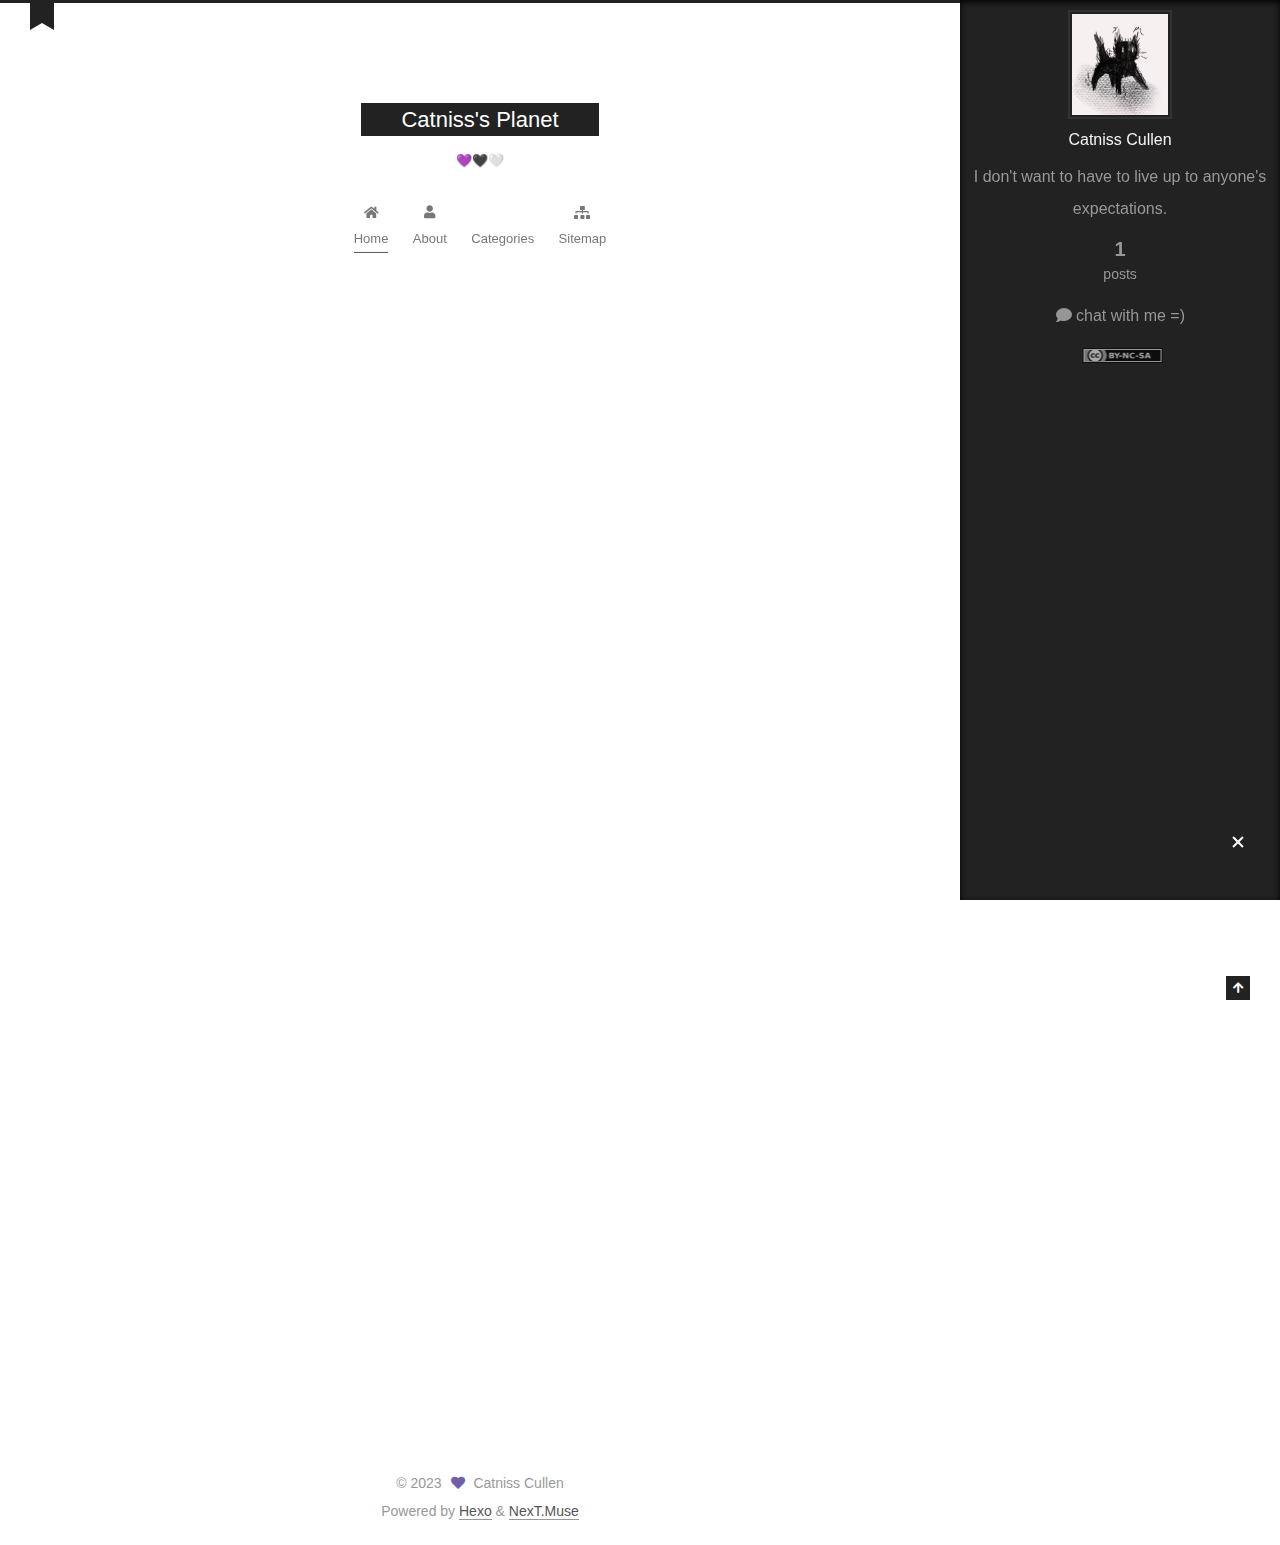
==== index.html @ df1490cc "Site updated: 2023-07-22 16:14:50" ====
<!DOCTYPE html>
<html lang="en">
<head>
  <meta charset="UTF-8">
<meta name="viewport" content="width=device-width, initial-scale=1, maximum-scale=2">
<meta name="theme-color" content="#222">
<meta name="generator" content="Hexo 6.3.0">
  <link rel="apple-touch-icon" sizes="180x180" href="/images/apple-touch-icon-next.png">
  <link rel="icon" type="image/png" sizes="32x32" href="/images/favicon-32x32-next.png">
  <link rel="icon" type="image/png" sizes="16x16" href="/images/favicon-16x16-next.png">
  <link rel="mask-icon" href="/images/logo.svg" color="#222">
  <link rel="manifest" href="/images/manifest.json">
  <meta name="msapplication-config" content="/images/browserconfig.xml">

<link rel="stylesheet" href="/css/main.css">


<link rel="stylesheet" href="/lib/font-awesome/css/all.min.css">

<script id="hexo-configurations">
    var NexT = window.NexT || {};
    var CONFIG = {"hostname":"catnisscoollen.top","root":"/","scheme":"Muse","version":"7.8.0","exturl":false,"sidebar":{"position":"right","display":"always","padding":10,"offset":9,"onmobile":"falses"},"copycode":{"enable":false,"show_result":false,"style":null},"back2top":{"enable":true,"sidebar":false,"scrollpercent":false},"bookmark":{"enable":true,"color":"#222","save":"auto"},"fancybox":false,"mediumzoom":false,"lazyload":false,"pangu":false,"comments":{"style":"tabs","active":null,"storage":true,"lazyload":false,"nav":null},"algolia":{"hits":{"per_page":10},"labels":{"input_placeholder":"Search for Posts","hits_empty":"We didn't find any results for the search: ${query}","hits_stats":"${hits} results found in ${time} ms"}},"localsearch":{"enable":false,"trigger":"auto","top_n_per_article":1,"unescape":false,"preload":false},"motion":{"enable":true,"async":false,"transition":{"post_block":"fadeIn","post_header":"slideDownIn","post_body":"slideDownIn","coll_header":"slideLeftIn","sidebar":"slideUpIn"}}};
  </script>

  <meta name="description" content="I don&#39;t want to have to live up to anyone&#39;s expectations.">
<meta property="og:type" content="website">
<meta property="og:title" content="Catniss&#39;s Planet">
<meta property="og:url" content="http://catnisscoollen.top/index.html">
<meta property="og:site_name" content="Catniss&#39;s Planet">
<meta property="og:description" content="I don&#39;t want to have to live up to anyone&#39;s expectations.">
<meta property="og:locale" content="en_US">
<meta property="article:author" content="Catniss Cullen">
<meta name="twitter:card" content="summary">

<link rel="canonical" href="http://catnisscoollen.top/">


<script id="page-configurations">
  // https://hexo.io/docs/variables.html
  CONFIG.page = {
    sidebar: "",
    isHome : true,
    isPost : false,
    lang   : 'en'
  };
</script>

  <title>Catniss's Planet</title>
  






  <noscript>
  <style>
  .use-motion .brand,
  .use-motion .menu-item,
  .sidebar-inner,
  .use-motion .post-block,
  .use-motion .pagination,
  .use-motion .comments,
  .use-motion .post-header,
  .use-motion .post-body,
  .use-motion .collection-header { opacity: initial; }

  .use-motion .site-title,
  .use-motion .site-subtitle {
    opacity: initial;
    top: initial;
  }

  .use-motion .logo-line-before i { left: initial; }
  .use-motion .logo-line-after i { right: initial; }
  </style>
</noscript>

</head>

<body itemscope itemtype="http://schema.org/WebPage">
  <div class="container use-motion">
    <div class="headband"></div>

    <header class="header" itemscope itemtype="http://schema.org/WPHeader">
      <div class="header-inner"><div class="site-brand-container">
  <div class="site-nav-toggle">
    <div class="toggle" aria-label="Toggle navigation bar">
      <span class="toggle-line toggle-line-first"></span>
      <span class="toggle-line toggle-line-middle"></span>
      <span class="toggle-line toggle-line-last"></span>
    </div>
  </div>

  <div class="site-meta">

    <a href="/" class="brand" rel="start">
      <span class="logo-line-before"><i></i></span>
      <h1 class="site-title">Catniss's Planet</h1>
      <span class="logo-line-after"><i></i></span>
    </a>
      <p class="site-subtitle" itemprop="description">💜🖤🤍</p>
  </div>

  <div class="site-nav-right">
    <div class="toggle popup-trigger">
    </div>
  </div>
</div>




<nav class="site-nav">
  <ul id="menu" class="main-menu menu">
        <li class="menu-item menu-item-home">

    <a href="/" rel="section"><i class="fa fa-home fa-fw"></i>Home</a>

  </li>
        <li class="menu-item menu-item-about">

    <a href="/about/" rel="section"><i class="fa fa-user fa-fw"></i>About</a>

  </li>
        <li class="menu-item menu-item-categories">

    <a href="/categories/" rel="section"><i class="layer-group fa-fw"></i>Categories</a>

  </li>
        <li class="menu-item menu-item-sitemap">

    <a href="/sitemap.xml" rel="section"><i class="fa fa-sitemap fa-fw"></i>Sitemap</a>

  </li>
  </ul>
</nav>




</div>
    </header>

    
  <div class="back-to-top">
    <i class="fa fa-arrow-up"></i>
    <span>0%</span>
  </div>
  <div class="reading-progress-bar"></div>
  <a role="button" class="book-mark-link book-mark-link-fixed"></a>


    <main class="main">
      <div class="main-inner">
        <div class="content-wrap">
          

          <div class="content index posts-expand">
            
      
  
  
  <article itemscope itemtype="http://schema.org/Article" class="post-block" lang="en">
    <link itemprop="mainEntityOfPage" href="http://catnisscoollen.top/2023/07/06/hello-world/">

    <span hidden itemprop="author" itemscope itemtype="http://schema.org/Person">
      <meta itemprop="image" content="/images/avatar.png">
      <meta itemprop="name" content="Catniss Cullen">
      <meta itemprop="description" content="I don't want to have to live up to anyone's expectations.">
    </span>

    <span hidden itemprop="publisher" itemscope itemtype="http://schema.org/Organization">
      <meta itemprop="name" content="Catniss's Planet">
    </span>
      <header class="post-header">
        <h2 class="post-title" itemprop="name headline">
          
            <a href="/2023/07/06/hello-world/" class="post-title-link" itemprop="url">Hello World</a>
        </h2>

        <div class="post-meta">
            <span class="post-meta-item">
              <span class="post-meta-item-icon">
                <i class="far fa-calendar"></i>
              </span>
              <span class="post-meta-item-text">Posted on</span>

              <time title="Created: 07-06-2023 16:57:01" itemprop="dateCreated datePublished" datetime="2023-07-06T16:57:01+08:00">07-06-2023</time>
            </span>

          

        </div>
      </header>

    
    
    
    <div class="post-body" itemprop="articleBody">

      
          <p>Welcome to <a target="_blank" rel="noopener" href="https://hexo.io/">Hexo</a>! This is your very first post. Check <a target="_blank" rel="noopener" href="https://hexo.io/docs/">documentation</a> for more info. If you get any problems when using Hexo, you can find the answer in <a target="_blank" rel="noopener" href="https://hexo.io/docs/troubleshooting.html">troubleshooting</a> or you can ask me on <a target="_blank" rel="noopener" href="https://github.com/hexojs/hexo/issues">GitHub</a>.</p>
<h2 id="Quick-Start"><a href="#Quick-Start" class="headerlink" title="Quick Start"></a>Quick Start</h2><h3 id="Create-a-new-post"><a href="#Create-a-new-post" class="headerlink" title="Create a new post"></a>Create a new post</h3><figure class="highlight bash"><table><tr><td class="gutter"><pre><span class="line">1</span><br></pre></td><td class="code"><pre><span class="line">$ hexo new <span class="string">&quot;My New Post&quot;</span></span><br></pre></td></tr></table></figure>

<p>More info: <a target="_blank" rel="noopener" href="https://hexo.io/docs/writing.html">Writing</a></p>
<h3 id="Run-server"><a href="#Run-server" class="headerlink" title="Run server"></a>Run server</h3><figure class="highlight bash"><table><tr><td class="gutter"><pre><span class="line">1</span><br></pre></td><td class="code"><pre><span class="line">$ hexo server</span><br></pre></td></tr></table></figure>

<p>More info: <a target="_blank" rel="noopener" href="https://hexo.io/docs/server.html">Server</a></p>
<h3 id="Generate-static-files"><a href="#Generate-static-files" class="headerlink" title="Generate static files"></a>Generate static files</h3><figure class="highlight bash"><table><tr><td class="gutter"><pre><span class="line">1</span><br></pre></td><td class="code"><pre><span class="line">$ hexo generate</span><br></pre></td></tr></table></figure>

<p>More info: <a target="_blank" rel="noopener" href="https://hexo.io/docs/generating.html">Generating</a></p>
<h3 id="Deploy-to-remote-sites"><a href="#Deploy-to-remote-sites" class="headerlink" title="Deploy to remote sites"></a>Deploy to remote sites</h3><figure class="highlight bash"><table><tr><td class="gutter"><pre><span class="line">1</span><br></pre></td><td class="code"><pre><span class="line">$ hexo deploy</span><br></pre></td></tr></table></figure>

<p>More info: <a target="_blank" rel="noopener" href="https://hexo.io/docs/one-command-deployment.html">Deployment</a></p>

      
    </div>

    
    
    
      <footer class="post-footer">
        <div class="post-eof"></div>
      </footer>
  </article>
  
  
  


  



          </div>
          

<script>
  window.addEventListener('tabs:register', () => {
    let { activeClass } = CONFIG.comments;
    if (CONFIG.comments.storage) {
      activeClass = localStorage.getItem('comments_active') || activeClass;
    }
    if (activeClass) {
      let activeTab = document.querySelector(`a[href="#comment-${activeClass}"]`);
      if (activeTab) {
        activeTab.click();
      }
    }
  });
  if (CONFIG.comments.storage) {
    window.addEventListener('tabs:click', event => {
      if (!event.target.matches('.tabs-comment .tab-content .tab-pane')) return;
      let commentClass = event.target.classList[1];
      localStorage.setItem('comments_active', commentClass);
    });
  }
</script>

        </div>
          
  
  <div class="toggle sidebar-toggle">
    <span class="toggle-line toggle-line-first"></span>
    <span class="toggle-line toggle-line-middle"></span>
    <span class="toggle-line toggle-line-last"></span>
  </div>

  <aside class="sidebar">
    <div class="sidebar-inner">

      <ul class="sidebar-nav motion-element">
        <li class="sidebar-nav-toc">
          Table of Contents
        </li>
        <li class="sidebar-nav-overview">
          Overview
        </li>
      </ul>

      <!--noindex-->
      <div class="post-toc-wrap sidebar-panel">
      </div>
      <!--/noindex-->

      <div class="site-overview-wrap sidebar-panel">
        <div class="site-author motion-element" itemprop="author" itemscope itemtype="http://schema.org/Person">
    <img class="site-author-image" itemprop="image" alt="Catniss Cullen"
      src="/images/avatar.png">
  <p class="site-author-name" itemprop="name">Catniss Cullen</p>
  <div class="site-description" itemprop="description">I don't want to have to live up to anyone's expectations.</div>
</div>
<div class="site-state-wrap motion-element">
  <nav class="site-state">
      <div class="site-state-item site-state-posts">
          <a href="/archives">
          <span class="site-state-item-count">1</span>
          <span class="site-state-item-name">posts</span>
        </a>
      </div>
  </nav>
</div>
  <div class="sidebar-button motion-element"><i class="fa fa-comment"></i>
    chat with me =)
  </a>
  </div>
  <div class="cc-license motion-element" itemprop="license">
    <a href="https://creativecommons.org/licenses/by-nc-sa/4.0/" class="cc-opacity" rel="noopener" target="_blank"><img src="/images/cc-by-nc-sa.svg" alt="Creative Commons"></a>
  </div>



      </div>

    </div>
  </aside>
  <div id="sidebar-dimmer"></div>


      </div>
    </main>

    <footer class="footer">
      <div class="footer-inner">
        

        

<div class="copyright">
  
  &copy; 
  <span itemprop="copyrightYear">2023</span>
  <span class="with-love">
    <i class="fa fa-heart"></i>
  </span>
  <span class="author" itemprop="copyrightHolder">Catniss Cullen</span>
</div>
  <div class="powered-by">Powered by <a href="https://hexo.io/" class="theme-link" rel="noopener" target="_blank">Hexo</a> & <a href="https://muse.theme-next.org/" class="theme-link" rel="noopener" target="_blank">NexT.Muse</a>
  </div>

        








      </div>
    </footer>
  </div>

  
  <script src="/lib/anime.min.js"></script>
  <script src="/lib/velocity/velocity.min.js"></script>
  <script src="/lib/velocity/velocity.ui.min.js"></script>

<script src="/js/utils.js"></script>

<script src="/js/motion.js"></script>


<script src="/js/schemes/muse.js"></script>


<script src="/js/next-boot.js"></script>

<script src="/js/bookmark.js"></script>




  















  

  

</body>
</html>
---- css/main.css ----
:root {
  --body-bg-color: #fff;
  --content-bg-color: #fff;
  --card-bg-color: #f5f5f5;
  --text-color: #555;
  --blockquote-color: #666;
  --link-color: #555;
  --link-hover-color: #222;
  --brand-color: #fff;
  --brand-hover-color: #fff;
  --table-row-odd-bg-color: #f9f9f9;
  --table-row-hover-bg-color: #f5f5f5;
  --menu-item-bg-color: #f5f5f5;
  --btn-default-bg: #222;
  --btn-default-color: #fff;
  --btn-default-border-color: #222;
  --btn-default-hover-bg: #fff;
  --btn-default-hover-color: #222;
  --btn-default-hover-border-color: #222;
}
@media (prefers-color-scheme: dark) {
  :root {
    --body-bg-color: #282828;
    --content-bg-color: #333;
    --card-bg-color: #555;
    --text-color: #ccc;
    --blockquote-color: #bbb;
    --link-color: #ccc;
    --link-hover-color: #eee;
    --brand-color: #ddd;
    --brand-hover-color: #ddd;
    --table-row-odd-bg-color: #282828;
    --table-row-hover-bg-color: #363636;
    --menu-item-bg-color: #555;
    --btn-default-bg: #222;
    --btn-default-color: #ccc;
    --btn-default-border-color: #555;
    --btn-default-hover-bg: #666;
    --btn-default-hover-color: #ccc;
    --btn-default-hover-border-color: #666;
  }
  img {
    opacity: 0.75;
  }
  img:hover {
    opacity: 0.9;
  }
}
html {
  line-height: 1.15; /* 1 */
  -webkit-text-size-adjust: 100%; /* 2 */
}
body {
  margin: 0;
}
main {
  display: block;
}
h1 {
  font-size: 2em;
  margin: 0.67em 0;
}
hr {
  box-sizing: content-box; /* 1 */
  height: 0; /* 1 */
  overflow: visible; /* 2 */
}
pre {
  font-family: monospace, monospace; /* 1 */
  font-size: 1em; /* 2 */
}
a {
  background: transparent;
}
abbr[title] {
  border-bottom: none; /* 1 */
  text-decoration: underline; /* 2 */
  text-decoration: underline dotted; /* 2 */
}
b,
strong {
  font-weight: bolder;
}
code,
kbd,
samp {
  font-family: monospace, monospace; /* 1 */
  font-size: 1em; /* 2 */
}
small {
  font-size: 80%;
}
sub,
sup {
  font-size: 75%;
  line-height: 0;
  position: relative;
  vertical-align: baseline;
}
sub {
  bottom: -0.25em;
}
sup {
  top: -0.5em;
}
img {
  border-style: none;
}
button,
input,
optgroup,
select,
textarea {
  font-family: inherit; /* 1 */
  font-size: 100%; /* 1 */
  line-height: 1.15; /* 1 */
  margin: 0; /* 2 */
}
button,
input {
/* 1 */
  overflow: visible;
}
button,
select {
/* 1 */
  text-transform: none;
}
button,
[type='button'],
[type='reset'],
[type='submit'] {
  -webkit-appearance: button;
}
button::-moz-focus-inner,
[type='button']::-moz-focus-inner,
[type='reset']::-moz-focus-inner,
[type='submit']::-moz-focus-inner {
  border-style: none;
  padding: 0;
}
button:-moz-focusring,
[type='button']:-moz-focusring,
[type='reset']:-moz-focusring,
[type='submit']:-moz-focusring {
  outline: 1px dotted ButtonText;
}
fieldset {
  padding: 0.35em 0.75em 0.625em;
}
legend {
  box-sizing: border-box; /* 1 */
  color: inherit; /* 2 */
  display: table; /* 1 */
  max-width: 100%; /* 1 */
  padding: 0; /* 3 */
  white-space: normal; /* 1 */
}
progress {
  vertical-align: baseline;
}
textarea {
  overflow: auto;
}
[type='checkbox'],
[type='radio'] {
  box-sizing: border-box; /* 1 */
  padding: 0; /* 2 */
}
[type='number']::-webkit-inner-spin-button,
[type='number']::-webkit-outer-spin-button {
  height: auto;
}
[type='search'] {
  outline-offset: -2px; /* 2 */
  -webkit-appearance: textfield; /* 1 */
}
[type='search']::-webkit-search-decoration {
  -webkit-appearance: none;
}
::-webkit-file-upload-button {
  font: inherit; /* 2 */
  -webkit-appearance: button; /* 1 */
}
details {
  display: block;
}
summary {
  display: list-item;
}
template {
  display: none;
}
[hidden] {
  display: none;
}
::selection {
  background: #262a30;
  color: #eee;
}
html,
body {
  height: 100%;
}
body {
  background: var(--body-bg-color);
  color: var(--text-color);
  font-family: 'Lato', "PingFang SC", "Microsoft YaHei", sans-serif;
  font-size: 1em;
  line-height: 2;
}
@media (max-width: 991px) {
  body {
    padding-left: 0 !important;
    padding-right: 0 !important;
  }
}
h1,
h2,
h3,
h4,
h5,
h6 {
  font-family: 'Lato', "PingFang SC", "Microsoft YaHei", sans-serif;
  font-weight: bold;
  line-height: 1.5;
  margin: 20px 0 15px;
}
h1 {
  font-size: 1.5em;
}
h2 {
  font-size: 1.375em;
}
h3 {
  font-size: 1.25em;
}
h4 {
  font-size: 1.125em;
}
h5 {
  font-size: 1em;
}
h6 {
  font-size: 0.875em;
}
p {
  margin: 0 0 20px 0;
}
a,
span.exturl {
  border-bottom: 1px solid #999;
  color: var(--link-color);
  outline: 0;
  text-decoration: none;
  overflow-wrap: break-word;
  word-wrap: break-word;
  cursor: pointer;
}
a:hover,
span.exturl:hover {
  border-bottom-color: var(--link-hover-color);
  color: var(--link-hover-color);
}
iframe,
img,
video {
  display: block;
  margin-left: auto;
  margin-right: auto;
  max-width: 100%;
}
hr {
  background-image: repeating-linear-gradient(-45deg, #ddd, #ddd 4px, transparent 4px, transparent 8px);
  border: 0;
  height: 3px;
  margin: 40px 0;
}
blockquote {
  border-left: 4px solid #ddd;
  color: var(--blockquote-color);
  margin: 0;
  padding: 0 15px;
}
blockquote cite::before {
  content: '-';
  padding: 0 5px;
}
dt {
  font-weight: bold;
}
dd {
  margin: 0;
  padding: 0;
}
kbd {
  background-color: #f5f5f5;
  background-image: linear-gradient(#eee, #fff, #eee);
  border: 1px solid #ccc;
  border-radius: 0.2em;
  box-shadow: 0.1em 0.1em 0.2em rgba(0,0,0,0.1);
  color: #555;
  font-family: inherit;
  padding: 0.1em 0.3em;
  white-space: nowrap;
}
.table-container {
  overflow: auto;
}
table {
  border-collapse: collapse;
  border-spacing: 0;
  font-size: 0.875em;
  margin: 0 0 20px 0;
  width: 100%;
}
tbody tr:nth-of-type(odd) {
  background: var(--table-row-odd-bg-color);
}
tbody tr:hover {
  background: var(--table-row-hover-bg-color);
}
caption,
th,
td {
  font-weight: normal;
  padding: 8px;
  vertical-align: middle;
}
th,
td {
  border: 1px solid #ddd;
  border-bottom: 3px solid #ddd;
}
th {
  font-weight: 700;
  padding-bottom: 10px;
}
td {
  border-bottom-width: 1px;
}
.btn {
  background: var(--btn-default-bg);
  border: 2px solid var(--btn-default-border-color);
  border-radius: 0;
  color: var(--btn-default-color);
  display: inline-block;
  font-size: 0.875em;
  line-height: 2;
  padding: 0 20px;
  text-decoration: none;
  transition-property: background-color;
  transition-delay: 0s;
  transition-duration: 0.2s;
  transition-timing-function: ease-in-out;
}
.btn:hover {
  background: var(--btn-default-hover-bg);
  border-color: var(--btn-default-hover-border-color);
  color: var(--btn-default-hover-color);
}
.btn + .btn {
  margin: 0 0 8px 8px;
}
.btn .fa-fw {
  text-align: left;
  width: 1.285714285714286em;
}
.toggle {
  line-height: 0;
}
.toggle .toggle-line {
  background: #fff;
  display: inline-block;
  height: 2px;
  left: 0;
  position: relative;
  top: 0;
  transition: all 0.4s;
  vertical-align: top;
  width: 100%;
}
.toggle .toggle-line:not(:first-child) {
  margin-top: 3px;
}
.toggle.toggle-arrow .toggle-line-first {
  top: 2px;
  transform: rotate(-45deg);
  width: 50%;
}
.toggle.toggle-arrow .toggle-line-middle {
  width: 90%;
}
.toggle.toggle-arrow .toggle-line-last {
  top: -2px;
  transform: rotate(45deg);
  width: 50%;
}
.toggle.toggle-close .toggle-line-first {
  top: 5px;
  transform: rotate(-45deg);
}
.toggle.toggle-close .toggle-line-middle {
  opacity: 0;
}
.toggle.toggle-close .toggle-line-last {
  top: -5px;
  transform: rotate(45deg);
}
.highlight,
pre {
  background: #f7f7f7;
  color: #4d4d4c;
  line-height: 1.6;
  margin: 0 auto 20px;
}
pre,
code {
  font-family: consolas, Menlo, monospace, "PingFang SC", "Microsoft YaHei";
}
code {
  background: #eee;
  border-radius: 3px;
  color: #555;
  padding: 2px 4px;
  overflow-wrap: break-word;
  word-wrap: break-word;
}
.highlight *::selection {
  background: #d6d6d6;
}
.highlight pre {
  border: 0;
  margin: 0;
  padding: 10px 0;
}
.highlight table {
  border: 0;
  margin: 0;
  width: auto;
}
.highlight td {
  border: 0;
  padding: 0;
}
.highlight figcaption {
  background: #eff2f3;
  color: #4d4d4c;
  display: flex;
  font-size: 0.875em;
  justify-content: space-between;
  line-height: 1.2;
  padding: 0.5em;
}
.highlight figcaption a {
  color: #4d4d4c;
}
.highlight figcaption a:hover {
  border-bottom-color: #4d4d4c;
}
.highlight .gutter {
  -moz-user-select: none;
  -ms-user-select: none;
  -webkit-user-select: none;
  user-select: none;
}
.highlight .gutter pre {
  background: #eff2f3;
  color: #869194;
  padding-left: 10px;
  padding-right: 10px;
  text-align: right;
}
.highlight .code pre {
  background: #f7f7f7;
  padding-left: 10px;
  width: 100%;
}
.gist table {
  width: auto;
}
.gist table td {
  border: 0;
}
pre {
  overflow: auto;
  padding: 10px;
}
pre code {
  background: none;
  color: #4d4d4c;
  font-size: 0.875em;
  padding: 0;
  text-shadow: none;
}
pre .deletion {
  background: #fdd;
}
pre .addition {
  background: #dfd;
}
pre .meta {
  color: #eab700;
  -moz-user-select: none;
  -ms-user-select: none;
  -webkit-user-select: none;
  user-select: none;
}
pre .comment {
  color: #8e908c;
}
pre .variable,
pre .attribute,
pre .tag,
pre .name,
pre .regexp,
pre .ruby .constant,
pre .xml .tag .title,
pre .xml .pi,
pre .xml .doctype,
pre .html .doctype,
pre .css .id,
pre .css .class,
pre .css .pseudo {
  color: #c82829;
}
pre .number,
pre .preprocessor,
pre .built_in,
pre .builtin-name,
pre .literal,
pre .params,
pre .constant,
pre .command {
  color: #f5871f;
}
pre .ruby .class .title,
pre .css .rules .attribute,
pre .string,
pre .symbol,
pre .value,
pre .inheritance,
pre .header,
pre .ruby .symbol,
pre .xml .cdata,
pre .special,
pre .formula {
  color: #718c00;
}
pre .title,
pre .css .hexcolor {
  color: #3e999f;
}
pre .function,
pre .python .decorator,
pre .python .title,
pre .ruby .function .title,
pre .ruby .title .keyword,
pre .perl .sub,
pre .javascript .title,
pre .coffeescript .title {
  color: #4271ae;
}
pre .keyword,
pre .javascript .function {
  color: #8959a8;
}
.blockquote-center {
  border-left: none;
  margin: 40px 0;
  padding: 0;
  position: relative;
  text-align: center;
}
.blockquote-center .fa {
  display: block;
  opacity: 0.6;
  position: absolute;
  width: 100%;
}
.blockquote-center .fa-quote-left {
  border-top: 1px solid #ccc;
  text-align: left;
  top: -20px;
}
.blockquote-center .fa-quote-right {
  border-bottom: 1px solid #ccc;
  text-align: right;
  bottom: -20px;
}
.blockquote-center p,
.blockquote-center div {
  text-align: center;
}
.post-body .group-picture img {
  margin: 0 auto;
  padding: 0 3px;
}
.group-picture-row {
  margin-bottom: 6px;
  overflow: hidden;
}
.group-picture-column {
  float: left;
  margin-bottom: 10px;
}
.post-body .label {
  color: #555;
  display: inline;
  padding: 0 2px;
}
.post-body .label.default {
  background: #f0f0f0;
}
.post-body .label.primary {
  background: #efe6f7;
}
.post-body .label.info {
  background: #e5f2f8;
}
.post-body .label.success {
  background: #e7f4e9;
}
.post-body .label.warning {
  background: #fcf6e1;
}
.post-body .label.danger {
  background: #fae8eb;
}
.post-body .tabs {
  margin-bottom: 20px;
}
.post-body .tabs,
.tabs-comment {
  display: block;
  padding-top: 10px;
  position: relative;
}
.post-body .tabs ul.nav-tabs,
.tabs-comment ul.nav-tabs {
  display: flex;
  flex-wrap: wrap;
  margin: 0;
  margin-bottom: -1px;
  padding: 0;
}
@media (max-width: 413px) {
  .post-body .tabs ul.nav-tabs,
  .tabs-comment ul.nav-tabs {
    display: block;
    margin-bottom: 5px;
  }
}
.post-body .tabs ul.nav-tabs li.tab,
.tabs-comment ul.nav-tabs li.tab {
  border-bottom: 1px solid #ddd;
  border-left: 1px solid transparent;
  border-right: 1px solid transparent;
  border-top: 3px solid transparent;
  flex-grow: 1;
  list-style-type: none;
  border-radius: 0 0 0 0;
}
@media (max-width: 413px) {
  .post-body .tabs ul.nav-tabs li.tab,
  .tabs-comment ul.nav-tabs li.tab {
    border-bottom: 1px solid transparent;
    border-left: 3px solid transparent;
    border-right: 1px solid transparent;
    border-top: 1px solid transparent;
  }
}
@media (max-width: 413px) {
  .post-body .tabs ul.nav-tabs li.tab,
  .tabs-comment ul.nav-tabs li.tab {
    border-radius: 0;
  }
}
.post-body .tabs ul.nav-tabs li.tab a,
.tabs-comment ul.nav-tabs li.tab a {
  border-bottom: initial;
  display: block;
  line-height: 1.8;
  outline: 0;
  padding: 0.25em 0.75em;
  text-align: center;
  transition-delay: 0s;
  transition-duration: 0.2s;
  transition-timing-function: ease-out;
}
.post-body .tabs ul.nav-tabs li.tab a i,
.tabs-comment ul.nav-tabs li.tab a i {
  width: 1.285714285714286em;
}
.post-body .tabs ul.nav-tabs li.tab.active,
.tabs-comment ul.nav-tabs li.tab.active {
  border-bottom: 1px solid transparent;
  border-left: 1px solid #ddd;
  border-right: 1px solid #ddd;
  border-top: 3px solid #fc6423;
}
@media (max-width: 413px) {
  .post-body .tabs ul.nav-tabs li.tab.active,
  .tabs-comment ul.nav-tabs li.tab.active {
    border-bottom: 1px solid #ddd;
    border-left: 3px solid #fc6423;
    border-right: 1px solid #ddd;
    border-top: 1px solid #ddd;
  }
}
.post-body .tabs ul.nav-tabs li.tab.active a,
.tabs-comment ul.nav-tabs li.tab.active a {
  color: var(--link-color);
  cursor: default;
}
.post-body .tabs .tab-content .tab-pane,
.tabs-comment .tab-content .tab-pane {
  border: 1px solid #ddd;
  border-top: 0;
  padding: 20px 20px 0 20px;
  border-radius: 0;
}
.post-body .tabs .tab-content .tab-pane:not(.active),
.tabs-comment .tab-content .tab-pane:not(.active) {
  display: none;
}
.post-body .tabs .tab-content .tab-pane.active,
.tabs-comment .tab-content .tab-pane.active {
  display: block;
}
.post-body .tabs .tab-content .tab-pane.active:nth-of-type(1),
.tabs-comment .tab-content .tab-pane.active:nth-of-type(1) {
  border-radius: 0 0 0 0;
}
@media (max-width: 413px) {
  .post-body .tabs .tab-content .tab-pane.active:nth-of-type(1),
  .tabs-comment .tab-content .tab-pane.active:nth-of-type(1) {
    border-radius: 0;
  }
}
.post-body .note {
  border-radius: 3px;
  margin-bottom: 20px;
  padding: 1em;
  position: relative;
  border: 1px solid #eee;
  border-left-width: 5px;
}
.post-body .note h2,
.post-body .note h3,
.post-body .note h4,
.post-body .note h5,
.post-body .note h6 {
  margin-top: 0;
  border-bottom: initial;
  margin-bottom: 0;
  padding-top: 0;
}
.post-body .note p:first-child,
.post-body .note ul:first-child,
.post-body .note ol:first-child,
.post-body .note table:first-child,
.post-body .note pre:first-child,
.post-body .note blockquote:first-child,
.post-body .note img:first-child {
  margin-top: 0;
}
.post-body .note p:last-child,
.post-body .note ul:last-child,
.post-body .note ol:last-child,
.post-body .note table:last-child,
.post-body .note pre:last-child,
.post-body .note blockquote:last-child,
.post-body .note img:last-child {
  margin-bottom: 0;
}
.post-body .note.default {
  border-left-color: #777;
}
.post-body .note.default h2,
.post-body .note.default h3,
.post-body .note.default h4,
.post-body .note.default h5,
.post-body .note.default h6 {
  color: #777;
}
.post-body .note.primary {
  border-left-color: #6f42c1;
}
.post-body .note.primary h2,
.post-body .note.primary h3,
.post-body .note.primary h4,
.post-body .note.primary h5,
.post-body .note.primary h6 {
  color: #6f42c1;
}
.post-body .note.info {
  border-left-color: #428bca;
}
.post-body .note.info h2,
.post-body .note.info h3,
.post-body .note.info h4,
.post-body .note.info h5,
.post-body .note.info h6 {
  color: #428bca;
}
.post-body .note.success {
  border-left-color: #5cb85c;
}
.post-body .note.success h2,
.post-body .note.success h3,
.post-body .note.success h4,
.post-body .note.success h5,
.post-body .note.success h6 {
  color: #5cb85c;
}
.post-body .note.warning {
  border-left-color: #f0ad4e;
}
.post-body .note.warning h2,
.post-body .note.warning h3,
.post-body .note.warning h4,
.post-body .note.warning h5,
.post-body .note.warning h6 {
  color: #f0ad4e;
}
.post-body .note.danger {
  border-left-color: #d9534f;
}
.post-body .note.danger h2,
.post-body .note.danger h3,
.post-body .note.danger h4,
.post-body .note.danger h5,
.post-body .note.danger h6 {
  color: #d9534f;
}
.pagination .prev,
.pagination .next,
.pagination .page-number,
.pagination .space {
  display: inline-block;
  margin: 0 10px;
  padding: 0 11px;
  position: relative;
  top: -1px;
}
@media (max-width: 767px) {
  .pagination .prev,
  .pagination .next,
  .pagination .page-number,
  .pagination .space {
    margin: 0 5px;
  }
}
.pagination {
  border-top: 1px solid #eee;
  margin: 120px 0 0;
  text-align: center;
}
.pagination .prev,
.pagination .next,
.pagination .page-number {
  border-bottom: 0;
  border-top: 1px solid #eee;
  transition-property: border-color;
  transition-delay: 0s;
  transition-duration: 0.2s;
  transition-timing-function: ease-in-out;
}
.pagination .prev:hover,
.pagination .next:hover,
.pagination .page-number:hover {
  border-top-color: #222;
}
.pagination .space {
  margin: 0;
  padding: 0;
}
.pagination .prev {
  margin-left: 0;
}
.pagination .next {
  margin-right: 0;
}
.pagination .page-number.current {
  background: #ccc;
  border-top-color: #ccc;
  color: #fff;
}
@media (max-width: 767px) {
  .pagination {
    border-top: none;
  }
  .pagination .prev,
  .pagination .next,
  .pagination .page-number {
    border-bottom: 1px solid #eee;
    border-top: 0;
    margin-bottom: 10px;
    padding: 0 10px;
  }
  .pagination .prev:hover,
  .pagination .next:hover,
  .pagination .page-number:hover {
    border-bottom-color: #222;
  }
}
.comments {
  margin-top: 60px;
  overflow: hidden;
}
.comment-button-group {
  display: flex;
  flex-wrap: wrap-reverse;
  justify-content: center;
  margin: 1em 0;
}
.comment-button-group .comment-button {
  margin: 0.1em 0.2em;
}
.comment-button-group .comment-button.active {
  background: var(--btn-default-hover-bg);
  border-color: var(--btn-default-hover-border-color);
  color: var(--btn-default-hover-color);
}
.comment-position {
  display: none;
}
.comment-position.active {
  display: block;
}
.tabs-comment {
  background: var(--content-bg-color);
  margin-top: 4em;
  padding-top: 0;
}
.tabs-comment .comments {
  border: 0;
  box-shadow: none;
  margin-top: 0;
  padding-top: 0;
}
.container {
  min-height: 100%;
  position: relative;
}
.main-inner {
  margin: 0 auto;
  width: 700px;
}
@media (min-width: 1200px) {
  .main-inner {
    width: 800px;
  }
}
@media (min-width: 1600px) {
  .main-inner {
    width: 900px;
  }
}
@media (max-width: 767px) {
  .content-wrap {
    padding: 0 20px;
  }
}
.header {
  background: transparent;
}
.header-inner {
  margin: 0 auto;
  width: 700px;
}
@media (min-width: 1200px) {
  .header-inner {
    width: 800px;
  }
}
@media (min-width: 1600px) {
  .header-inner {
    width: 900px;
  }
}
.site-brand-container {
  display: flex;
  flex-shrink: 0;
  padding: 0 10px;
}
.headband {
  background: #222;
  height: 3px;
}
.site-meta {
  flex-grow: 1;
  text-align: center;
}
@media (max-width: 767px) {
  .site-meta {
    text-align: center;
  }
}
.brand {
  border-bottom: none;
  color: var(--brand-color);
  display: inline-block;
  line-height: 1.375em;
  padding: 0 40px;
  position: relative;
}
.brand:hover {
  color: var(--brand-hover-color);
}
.site-title {
  font-family: 'Lato', "PingFang SC", "Microsoft YaHei", sans-serif;
  font-size: 1.375em;
  font-weight: normal;
  margin: 0;
}
.site-subtitle {
  color: #999;
  font-size: 0.8125em;
  margin: 10px 0;
}
.use-motion .brand {
  opacity: 0;
}
.use-motion .site-title,
.use-motion .site-subtitle,
.use-motion .custom-logo-image {
  opacity: 0;
  position: relative;
  top: -10px;
}
.site-nav-toggle,
.site-nav-right {
  display: none;
}
@media (max-width: 767px) {
  .site-nav-toggle,
  .site-nav-right {
    display: flex;
    flex-direction: column;
    justify-content: center;
  }
}
.site-nav-toggle .toggle,
.site-nav-right .toggle {
  color: var(--text-color);
  padding: 10px;
  width: 22px;
}
.site-nav-toggle .toggle .toggle-line,
.site-nav-right .toggle .toggle-line {
  background: var(--text-color);
  border-radius: 1px;
}
.site-nav {
  display: block;
}
@media (max-width: 767px) {
  .site-nav {
    clear: both;
    display: none;
  }
}
.site-nav.site-nav-on {
  display: block;
}
.menu {
  margin-top: 20px;
  padding-left: 0;
  text-align: center;
}
.menu-item {
  display: inline-block;
  list-style: none;
  margin: 0 10px;
}
@media (max-width: 767px) {
  .menu-item {
    display: block;
    margin-top: 10px;
  }
  .menu-item.menu-item-search {
    display: none;
  }
}
.menu-item a,
.menu-item span.exturl {
  border-bottom: 0;
  display: block;
  font-size: 0.8125em;
  transition-property: border-color;
  transition-delay: 0s;
  transition-duration: 0.2s;
  transition-timing-function: ease-in-out;
}
@media (hover: none) {
  .menu-item a:hover,
  .menu-item span.exturl:hover {
    border-bottom-color: transparent !important;
  }
}
.menu-item .fa,
.menu-item .fab,
.menu-item .far,
.menu-item .fas {
  margin-right: 8px;
}
.menu-item .badge {
  display: inline-block;
  font-weight: bold;
  line-height: 1;
  margin-left: 0.35em;
  margin-top: 0.35em;
  text-align: center;
  white-space: nowrap;
}
@media (max-width: 767px) {
  .menu-item .badge {
    float: right;
    margin-left: 0;
  }
}
.menu-item-active a,
.menu .menu-item a:hover,
.menu .menu-item span.exturl:hover {
  background: var(--menu-item-bg-color);
}
.use-motion .menu-item {
  opacity: 0;
}
.book-mark-link {
  border-bottom: none;
  display: inline-block;
  position: fixed;
  right: 30px;
  top: -10px;
  transition: 0.3s;
}
@media (max-width: 991px) {
  .book-mark-link {
    display: none;
  }
}
.book-mark-link::before {
  color: #222;
  content: '\f02e';
  font-size: 32px;
  line-height: 1;
  font-family: 'Font Awesome 5 Free';
  font-weight: 900;
}
.book-mark-link:hover,
.book-mark-link-fixed {
  top: -2px;
}
.sidebar {
  background: #222;
  bottom: 0;
  box-shadow: inset 0 2px 6px #000;
  position: fixed;
  top: 0;
}
.sidebar-inner {
  color: #999;
  padding: 10px 10px;
  text-align: center;
}
.cc-license {
  margin-top: 10px;
  text-align: center;
}
.cc-license .cc-opacity {
  border-bottom: none;
  opacity: 0.7;
}
.cc-license .cc-opacity:hover {
  opacity: 0.9;
}
.cc-license img {
  display: inline-block;
}
.site-author-image {
  border: 2px solid #333;
  display: block;
  margin: 0 auto;
  max-width: 96px;
  padding: 2px;
}
.site-author-image {
  transition: transform 1s ease-out;
}
.site-author-image:hover {
  transform: rotateZ(360deg);
}
.site-author-name {
  color: #f5f5f5;
  font-weight: normal;
  margin: 5px 0 0;
  text-align: center;
}
.site-description {
  color: #999;
  font-size: 1em;
  margin-top: 5px;
  text-align: center;
}
.links-of-author {
  margin-top: 15px;
}
.links-of-author a,
.links-of-author span.exturl {
  border-bottom-color: #555;
  display: inline-block;
  font-size: 0.8125em;
  margin-bottom: 10px;
  margin-right: 10px;
  vertical-align: middle;
}
.links-of-author a::before,
.links-of-author span.exturl::before {
  background: #ffff46;
  border-radius: 50%;
  content: ' ';
  display: inline-block;
  height: 4px;
  margin-right: 3px;
  vertical-align: middle;
  width: 4px;
}
.sidebar-button {
  margin-top: 15px;
}
.sidebar-button a {
  border: 1px solid #fc6423;
  border-radius: 4px;
  color: #fc6423;
  display: inline-block;
  padding: 0 15px;
}
.sidebar-button a .fa,
.sidebar-button a .fab,
.sidebar-button a .far,
.sidebar-button a .fas {
  margin-right: 5px;
}
.sidebar-button a:hover {
  background: #fc6423;
  border: 1px solid #fc6423;
  color: #fff;
}
.sidebar-button a:hover .fa,
.sidebar-button a:hover .fab,
.sidebar-button a:hover .far,
.sidebar-button a:hover .fas {
  color: #fff;
}
.links-of-blogroll {
  font-size: 0.8125em;
  margin-top: 10px;
}
.links-of-blogroll-title {
  font-size: 0.875em;
  font-weight: 600;
  margin-top: 0;
}
.links-of-blogroll-list {
  list-style: none;
  margin: 0;
  padding: 0;
}
#sidebar-dimmer {
  display: none;
}
@media (max-width: 767px) {
  #sidebar-dimmer {
    background: #000;
    display: block;
    height: 100%;
    left: 100%;
    opacity: 0;
    position: fixed;
    top: 0;
    width: 100%;
    z-index: 1100;
  }
  .sidebar-active + #sidebar-dimmer {
    opacity: 0.7;
    transform: translateX(-100%);
    transition: opacity 0.5s;
  }
}
.sidebar-nav {
  margin: 0;
  padding-bottom: 20px;
  padding-left: 0;
}
.sidebar-nav li {
  border-bottom: 1px solid transparent;
  color: #666;
  cursor: pointer;
  display: inline-block;
  font-size: 0.875em;
}
.sidebar-nav li.sidebar-nav-overview {
  margin-left: 10px;
}
.sidebar-nav li:hover {
  color: #f5f5f5;
}
.sidebar-nav .sidebar-nav-active {
  border-bottom-color: #87daff;
  color: #87daff;
}
.sidebar-nav .sidebar-nav-active:hover {
  color: #87daff;
}
.sidebar-panel {
  display: none;
  overflow-x: hidden;
  overflow-y: auto;
}
.sidebar-panel-active {
  display: block;
}
.sidebar-toggle {
  background: #222;
  bottom: 45px;
  cursor: pointer;
  height: 14px;
  left: 30px;
  padding: 5px;
  position: fixed;
  width: 14px;
  z-index: 1300;
}
@media (max-width: 991px) {
  .sidebar-toggle {
    left: 20px;
    opacity: 0.8;
  }
}
.sidebar-toggle:hover .toggle-line {
  background: #87daff;
}
.post-toc {
  font-size: 0.875em;
}
.post-toc ol {
  list-style: none;
  margin: 0;
  padding: 0 2px 5px 10px;
  text-align: left;
}
.post-toc ol > ol {
  padding-left: 0;
}
.post-toc ol a {
  transition-property: all;
  transition-delay: 0s;
  transition-duration: 0.2s;
  transition-timing-function: ease-in-out;
}
.post-toc .nav-item {
  line-height: 1.8;
  overflow: hidden;
  text-overflow: ellipsis;
  white-space: nowrap;
}
.post-toc .nav .nav-child {
  display: none;
}
.post-toc .nav .active > .nav-child {
  display: block;
}
.post-toc .nav .active-current > .nav-child {
  display: block;
}
.post-toc .nav .active-current > .nav-child > .nav-item {
  display: block;
}
.post-toc .nav .active > a {
  border-bottom-color: #87daff;
  color: #87daff;
}
.post-toc .nav .active-current > a {
  color: #87daff;
}
.post-toc .nav .active-current > a:hover {
  color: #87daff;
}
.site-state {
  display: flex;
  justify-content: center;
  line-height: 1.4;
  margin-top: 10px;
  overflow: hidden;
  text-align: center;
  white-space: nowrap;
}
.site-state-item {
  padding: 0 15px;
}
.site-state-item:not(:first-child) {
  border-left: 1px solid #333;
}
.site-state-item a {
  border-bottom: none;
}
.site-state-item-count {
  display: block;
  font-size: 1.25em;
  font-weight: 600;
  text-align: center;
}
.site-state-item-name {
  color: inherit;
  font-size: 0.875em;
}
.footer {
  color: #999;
  font-size: 0.875em;
  padding: 20px 0;
}
.footer.footer-fixed {
  bottom: 0;
  left: 0;
  position: absolute;
  right: 0;
}
.footer-inner {
  box-sizing: border-box;
  margin: 0 auto;
  text-align: center;
  width: 700px;
}
@media (min-width: 1200px) {
  .footer-inner {
    width: 800px;
  }
}
@media (min-width: 1600px) {
  .footer-inner {
    width: 900px;
  }
}
.languages {
  display: inline-block;
  font-size: 1.125em;
  position: relative;
}
.languages .lang-select-label span {
  margin: 0 0.5em;
}
.languages .lang-select {
  height: 100%;
  left: 0;
  opacity: 0;
  position: absolute;
  top: 0;
  width: 100%;
}
.with-love {
  color: #6f60aa;
  display: inline-block;
  margin: 0 5px;
  animation: iconAnimate 1.33s ease-in-out infinite;
}
.powered-by,
.theme-info {
  display: inline-block;
}
@-moz-keyframes iconAnimate {
  0%, 100% {
    transform: scale(1);
  }
  10%, 30% {
    transform: scale(0.9);
  }
  20%, 40%, 60%, 80% {
    transform: scale(1.1);
  }
  50%, 70% {
    transform: scale(1.1);
  }
}
@-webkit-keyframes iconAnimate {
  0%, 100% {
    transform: scale(1);
  }
  10%, 30% {
    transform: scale(0.9);
  }
  20%, 40%, 60%, 80% {
    transform: scale(1.1);
  }
  50%, 70% {
    transform: scale(1.1);
  }
}
@-o-keyframes iconAnimate {
  0%, 100% {
    transform: scale(1);
  }
  10%, 30% {
    transform: scale(0.9);
  }
  20%, 40%, 60%, 80% {
    transform: scale(1.1);
  }
  50%, 70% {
    transform: scale(1.1);
  }
}
@keyframes iconAnimate {
  0%, 100% {
    transform: scale(1);
  }
  10%, 30% {
    transform: scale(0.9);
  }
  20%, 40%, 60%, 80% {
    transform: scale(1.1);
  }
  50%, 70% {
    transform: scale(1.1);
  }
}
.back-to-top {
  font-size: 12px;
  text-align: center;
  transition-delay: 0s;
  transition-duration: 0.2s;
  transition-timing-function: ease-in-out;
}
.back-to-top {
  background: #222;
  bottom: -100px;
  box-sizing: border-box;
  color: #fff;
  cursor: pointer;
  left: 30px;
  opacity: 1;
  padding: 0 6px;
  position: fixed;
  transition-property: bottom;
  z-index: 1300;
  width: 24px;
}
.back-to-top span {
  display: none;
}
.back-to-top:hover {
  color: #87daff;
}
.back-to-top.back-to-top-on {
  bottom: 19px;
}
@media (max-width: 991px) {
  .back-to-top {
    left: 20px;
    opacity: 0.8;
  }
}
.reading-progress-bar {
  background: #37c6c0;
  display: block;
  height: 3px;
  left: 0;
  position: fixed;
  width: 0;
  z-index: 1500;
  top: 0;
}
.post-body {
  font-family: 'Lato', "PingFang SC", "Microsoft YaHei", sans-serif;
  overflow-wrap: break-word;
  word-wrap: break-word;
}
@media (min-width: 1200px) {
  .post-body {
    font-size: 1.125em;
  }
}
.post-body .exturl .fa {
  font-size: 0.875em;
  margin-left: 4px;
}
.post-body .image-caption,
.post-body .figure .caption {
  color: #999;
  font-size: 0.875em;
  font-weight: bold;
  line-height: 1;
  margin: -20px auto 15px;
  text-align: center;
}
.post-sticky-flag {
  display: inline-block;
  transform: rotate(30deg);
}
.post-button {
  margin-top: 40px;
  text-align: center;
}
.use-motion .post-block,
.use-motion .pagination,
.use-motion .comments {
  opacity: 0;
}
.use-motion .post-header {
  opacity: 0;
}
.use-motion .post-body {
  opacity: 0;
}
.use-motion .collection-header {
  opacity: 0;
}
.posts-collapse {
  margin-left: 35px;
  position: relative;
}
@media (max-width: 767px) {
  .posts-collapse {
    margin-left: 0px;
    margin-right: 0px;
  }
}
.posts-collapse .collection-title {
  font-size: 1.125em;
  position: relative;
}
.posts-collapse .collection-title::before {
  background: #999;
  border: 1px solid #fff;
  border-radius: 50%;
  content: ' ';
  height: 10px;
  left: 0;
  margin-left: -6px;
  margin-top: -4px;
  position: absolute;
  top: 50%;
  width: 10px;
}
.posts-collapse .collection-year {
  font-size: 1.5em;
  font-weight: bold;
  margin: 60px 0;
  position: relative;
}
.posts-collapse .collection-year::before {
  background: #bbb;
  border-radius: 50%;
  content: ' ';
  height: 8px;
  left: 0;
  margin-left: -4px;
  margin-top: -4px;
  position: absolute;
  top: 50%;
  width: 8px;
}
.posts-collapse .collection-header {
  display: block;
  margin: 0 0 0 20px;
}
.posts-collapse .collection-header small {
  color: #bbb;
  margin-left: 5px;
}
.posts-collapse .post-header {
  border-bottom: 1px dashed #ccc;
  margin: 30px 0;
  padding-left: 15px;
  position: relative;
  transition-property: border;
  transition-delay: 0s;
  transition-duration: 0.2s;
  transition-timing-function: ease-in-out;
}
.posts-collapse .post-header::before {
  background: #bbb;
  border: 1px solid #fff;
  border-radius: 50%;
  content: ' ';
  height: 6px;
  left: 0;
  margin-left: -4px;
  position: absolute;
  top: 0.75em;
  transition-property: background;
  width: 6px;
  transition-delay: 0s;
  transition-duration: 0.2s;
  transition-timing-function: ease-in-out;
}
.posts-collapse .post-header:hover {
  border-bottom-color: #666;
}
.posts-collapse .post-header:hover::before {
  background: #222;
}
.posts-collapse .post-meta {
  display: inline;
  font-size: 0.75em;
  margin-right: 10px;
}
.posts-collapse .post-title {
  display: inline;
}
.posts-collapse .post-title a,
.posts-collapse .post-title span.exturl {
  border-bottom: none;
  color: var(--link-color);
}
.posts-collapse .post-title .fa-external-link-alt {
  font-size: 0.875em;
  margin-left: 5px;
}
.posts-collapse::before {
  background: #f5f5f5;
  content: ' ';
  height: 100%;
  left: 0;
  margin-left: -2px;
  position: absolute;
  top: 1.25em;
  width: 4px;
}
.post-eof {
  background: #ccc;
  height: 1px;
  margin: 80px auto 60px;
  text-align: center;
  width: 8%;
}
.post-block:last-of-type .post-eof {
  display: none;
}
.content {
  padding-top: 40px;
}
@media (min-width: 992px) {
  .post-body {
    text-align: justify;
  }
}
@media (max-width: 991px) {
  .post-body {
    text-align: justify;
  }
}
.post-body h1,
.post-body h2,
.post-body h3,
.post-body h4,
.post-body h5,
.post-body h6 {
  padding-top: 10px;
}
.post-body h1 .header-anchor,
.post-body h2 .header-anchor,
.post-body h3 .header-anchor,
.post-body h4 .header-anchor,
.post-body h5 .header-anchor,
.post-body h6 .header-anchor {
  border-bottom-style: none;
  color: #ccc;
  float: right;
  margin-left: 10px;
  visibility: hidden;
}
.post-body h1 .header-anchor:hover,
.post-body h2 .header-anchor:hover,
.post-body h3 .header-anchor:hover,
.post-body h4 .header-anchor:hover,
.post-body h5 .header-anchor:hover,
.post-body h6 .header-anchor:hover {
  color: inherit;
}
.post-body h1:hover .header-anchor,
.post-body h2:hover .header-anchor,
.post-body h3:hover .header-anchor,
.post-body h4:hover .header-anchor,
.post-body h5:hover .header-anchor,
.post-body h6:hover .header-anchor {
  visibility: visible;
}
.post-body iframe,
.post-body img,
.post-body video {
  margin-bottom: 20px;
}
.post-body .video-container {
  height: 0;
  margin-bottom: 20px;
  overflow: hidden;
  padding-top: 75%;
  position: relative;
  width: 100%;
}
.post-body .video-container iframe,
.post-body .video-container object,
.post-body .video-container embed {
  height: 100%;
  left: 0;
  margin: 0;
  position: absolute;
  top: 0;
  width: 100%;
}
.post-gallery {
  align-items: center;
  display: grid;
  grid-gap: 10px;
  grid-template-columns: 1fr 1fr 1fr;
  margin-bottom: 20px;
}
@media (max-width: 767px) {
  .post-gallery {
    grid-template-columns: 1fr 1fr;
  }
}
.post-gallery a {
  border: 0;
}
.post-gallery img {
  margin: 0;
}
.posts-expand .post-header {
  font-size: 1.125em;
}
.posts-expand .post-title {
  font-size: 1.5em;
  font-weight: normal;
  margin: initial;
  text-align: center;
  overflow-wrap: break-word;
  word-wrap: break-word;
}
.posts-expand .post-title-link {
  border-bottom: none;
  color: var(--link-color);
  display: inline-block;
  position: relative;
  vertical-align: top;
}
.posts-expand .post-title-link::before {
  background: var(--link-color);
  bottom: 0;
  content: '';
  height: 2px;
  left: 0;
  position: absolute;
  transform: scaleX(0);
  visibility: hidden;
  width: 100%;
  transition-delay: 0s;
  transition-duration: 0.2s;
  transition-timing-function: ease-in-out;
}
.posts-expand .post-title-link:hover::before {
  transform: scaleX(1);
  visibility: visible;
}
.posts-expand .post-title-link .fa-external-link-alt {
  font-size: 0.875em;
  margin-left: 5px;
}
.posts-expand .post-meta {
  color: #999;
  font-family: 'Lato', "PingFang SC", "Microsoft YaHei", sans-serif;
  font-size: 0.75em;
  margin: 3px 0 60px 0;
  text-align: center;
}
.posts-expand .post-meta .post-description {
  font-size: 0.875em;
  margin-top: 2px;
}
.posts-expand .post-meta time {
  border-bottom: 1px dashed #999;
  cursor: pointer;
}
.post-meta .post-meta-item + .post-meta-item::before {
  content: '|';
  margin: 0 0.5em;
}
.post-meta-divider {
  margin: 0 0.5em;
}
.post-meta-item-icon {
  margin-right: 3px;
}
@media (max-width: 991px) {
  .post-meta-item-icon {
    display: inline-block;
  }
}
@media (max-width: 991px) {
  .post-meta-item-text {
    display: none;
  }
}
.post-nav {
  border-top: 1px solid #eee;
  display: flex;
  justify-content: space-between;
  margin-top: 15px;
  padding: 10px 5px 0;
}
.post-nav-item {
  flex: 1;
}
.post-nav-item a {
  border-bottom: none;
  display: block;
  font-size: 0.875em;
  line-height: 1.6;
  position: relative;
}
.post-nav-item a:active {
  top: 2px;
}
.post-nav-item .fa {
  font-size: 0.75em;
}
.post-nav-item:first-child {
  margin-right: 15px;
}
.post-nav-item:first-child .fa {
  margin-right: 5px;
}
.post-nav-item:last-child {
  margin-left: 15px;
  text-align: right;
}
.post-nav-item:last-child .fa {
  margin-left: 5px;
}
.rtl.post-body p,
.rtl.post-body a,
.rtl.post-body h1,
.rtl.post-body h2,
.rtl.post-body h3,
.rtl.post-body h4,
.rtl.post-body h5,
.rtl.post-body h6,
.rtl.post-body li,
.rtl.post-body ul,
.rtl.post-body ol {
  direction: rtl;
  font-family: UKIJ Ekran;
}
.rtl.post-title {
  font-family: UKIJ Ekran;
}
.post-tags {
  margin-top: 40px;
  text-align: center;
}
.post-tags a {
  display: inline-block;
  font-size: 0.8125em;
}
.post-tags a:not(:last-child) {
  margin-right: 10px;
}
.post-widgets {
  border-top: 1px solid #eee;
  margin-top: 15px;
  text-align: center;
}
.wp_rating {
  height: 20px;
  line-height: 20px;
  margin-top: 10px;
  padding-top: 6px;
  text-align: center;
}
.social-like {
  display: flex;
  font-size: 0.875em;
  justify-content: center;
  text-align: center;
}
.reward-container {
  margin: 20px auto;
  padding: 10px 0;
  text-align: center;
  width: 90%;
}
.reward-container button {
  background: transparent;
  border: 1px solid #fc6423;
  border-radius: 0;
  color: #fc6423;
  cursor: pointer;
  line-height: 2;
  outline: 0;
  padding: 0 15px;
  vertical-align: text-top;
}
.reward-container button:hover {
  background: #fc6423;
  border: 1px solid transparent;
  color: #fa9366;
}
#qr {
  padding-top: 20px;
}
#qr a {
  border: 0;
}
#qr img {
  display: inline-block;
  margin: 0.8em 2em 0 2em;
  max-width: 100%;
  width: 180px;
}
#qr p {
  text-align: center;
}
#qr > div:hover p {
  animation: roll 0.1s infinite linear;
}
@-moz-keyframes roll {
  from {
    transform: rotateZ(30deg);
  }
  to {
    transform: rotateZ(-30deg);
  }
}
@-webkit-keyframes roll {
  from {
    transform: rotateZ(30deg);
  }
  to {
    transform: rotateZ(-30deg);
  }
}
@-o-keyframes roll {
  from {
    transform: rotateZ(30deg);
  }
  to {
    transform: rotateZ(-30deg);
  }
}
@keyframes roll {
  from {
    transform: rotateZ(30deg);
  }
  to {
    transform: rotateZ(-30deg);
  }
}
.post-copyright {
  background: var(--card-bg-color);
  border-left: 3px solid #ff2a2a;
  list-style: none;
  margin: 2em 0 0;
  padding: 0.5em 1em;
}
.category-all-page .category-all-title {
  text-align: center;
}
.category-all-page .category-all {
  margin-top: 20px;
}
.category-all-page .category-list {
  list-style: none;
  margin: 0;
  padding: 0;
}
.category-all-page .category-list-item {
  margin: 5px 10px;
}
.category-all-page .category-list-count {
  color: #bbb;
}
.category-all-page .category-list-count::before {
  content: ' (';
  display: inline;
}
.category-all-page .category-list-count::after {
  content: ') ';
  display: inline;
}
.category-all-page .category-list-child {
  padding-left: 10px;
}
.event-list {
  padding: 0;
}
.event-list hr {
  background: #222;
  margin: 20px 0 45px 0;
}
.event-list hr::after {
  background: #222;
  color: #fff;
  content: 'NOW';
  display: inline-block;
  font-weight: bold;
  padding: 0 5px;
  text-align: right;
}
.event-list .event {
  background: #222;
  margin: 20px 0;
  min-height: 40px;
  padding: 15px 0 15px 10px;
}
.event-list .event .event-summary {
  color: #fff;
  margin: 0;
  padding-bottom: 3px;
}
.event-list .event .event-summary::before {
  animation: dot-flash 1s alternate infinite ease-in-out;
  color: #fff;
  content: '\f111';
  display: inline-block;
  font-size: 10px;
  margin-right: 25px;
  vertical-align: middle;
  font-family: 'Font Awesome 5 Free';
  font-weight: 900;
}
.event-list .event .event-relative-time {
  color: #bbb;
  display: inline-block;
  font-size: 12px;
  font-weight: normal;
  padding-left: 12px;
}
.event-list .event .event-details {
  color: #fff;
  display: block;
  line-height: 18px;
  margin-left: 56px;
  padding-bottom: 6px;
  padding-top: 3px;
  text-indent: -24px;
}
.event-list .event .event-details::before {
  color: #fff;
  display: inline-block;
  margin-right: 9px;
  text-align: center;
  text-indent: 0;
  width: 14px;
  font-family: 'Font Awesome 5 Free';
  font-weight: 900;
}
.event-list .event .event-details.event-location::before {
  content: '\f041';
}
.event-list .event .event-details.event-duration::before {
  content: '\f017';
}
.event-list .event-past {
  background: #f5f5f5;
}
.event-list .event-past .event-summary,
.event-list .event-past .event-details {
  color: #bbb;
  opacity: 0.9;
}
.event-list .event-past .event-summary::before,
.event-list .event-past .event-details::before {
  animation: none;
  color: #bbb;
}
@-moz-keyframes dot-flash {
  from {
    opacity: 1;
    transform: scale(1);
  }
  to {
    opacity: 0;
    transform: scale(0.8);
  }
}
@-webkit-keyframes dot-flash {
  from {
    opacity: 1;
    transform: scale(1);
  }
  to {
    opacity: 0;
    transform: scale(0.8);
  }
}
@-o-keyframes dot-flash {
  from {
    opacity: 1;
    transform: scale(1);
  }
  to {
    opacity: 0;
    transform: scale(0.8);
  }
}
@keyframes dot-flash {
  from {
    opacity: 1;
    transform: scale(1);
  }
  to {
    opacity: 0;
    transform: scale(0.8);
  }
}
ul.breadcrumb {
  font-size: 0.75em;
  list-style: none;
  margin: 1em 0;
  padding: 0 2em;
  text-align: center;
}
ul.breadcrumb li {
  display: inline;
}
ul.breadcrumb li + li::before {
  content: '/\00a0';
  font-weight: normal;
  padding: 0.5em;
}
ul.breadcrumb li + li:last-child {
  font-weight: bold;
}
.tag-cloud {
  text-align: center;
}
.tag-cloud a {
  display: inline-block;
  margin: 10px;
}
.tag-cloud a:hover {
  color: var(--link-hover-color) !important;
}
@media (max-width: 767px) {
  .header-inner,
  .main-inner,
  .footer-inner {
    width: auto;
  }
}
.header-inner {
  padding-top: 100px;
}
@media (max-width: 767px) {
  .header-inner {
    padding-top: 50px;
  }
}
.main-inner {
  padding-bottom: 60px;
}
.content {
  padding-top: 70px;
}
@media (max-width: 767px) {
  .content {
    padding-top: 35px;
  }
}
embed {
  display: block;
  margin: 0 auto 25px auto;
}
.custom-logo .site-meta-headline {
  text-align: center;
}
.custom-logo .site-title {
  color: #222;
  margin: 10px auto 0;
}
.custom-logo .site-title a {
  border: 0;
}
.custom-logo-image {
  background: #fff;
  margin: 0 auto;
  max-width: 150px;
  padding: 5px;
}
.brand {
  background: var(--btn-default-bg);
}
@media (max-width: 767px) {
  .site-nav {
    border-bottom: 1px solid #ddd;
    border-top: 1px solid #ddd;
    left: 0;
    margin: 0;
    padding: 0;
    width: 100%;
  }
}
@media (max-width: 767px) {
  .menu {
    text-align: left;
  }
}
.menu-item-active a,
.menu .menu-item a:hover,
.menu .menu-item span.exturl:hover {
  background: transparent;
  border-bottom: 1px solid var(--link-hover-color) !important;
}
@media (max-width: 767px) {
  .menu-item-active a,
  .menu .menu-item a:hover,
  .menu .menu-item span.exturl:hover {
    border-bottom: 1px dotted #ddd !important;
  }
}
@media (max-width: 767px) {
  .menu .menu-item {
    margin: 0 10px;
  }
}
.menu .menu-item a,
.menu .menu-item span.exturl {
  border-bottom: 1px solid transparent;
}
@media (max-width: 767px) {
  .menu .menu-item a,
  .menu .menu-item span.exturl {
    padding: 5px 10px;
  }
}
@media (min-width: 768px) {
  .menu .menu-item .fa,
  .menu .menu-item .fab,
  .menu .menu-item .far,
  .menu .menu-item .fas {
    display: block;
    line-height: 2;
    margin-right: 0;
    width: 100%;
  }
}
.menu .menu-item .badge {
  background: #eee;
  padding: 1px 4px;
}
.sub-menu {
  margin: 10px 0;
}
.sub-menu .menu-item {
  display: inline-block;
}
.sidebar {
  right: -320px;
}
.sidebar.sidebar-active {
  right: 0;
}
.sidebar-toggle,
.back-to-top {
  left: auto;
  right: 30px;
}
@media (max-width: 991px) {
  .sidebar-toggle,
  .back-to-top {
    right: 20px;
  }
}
.book-mark-link {
  left: 30px;
}
.sidebar {
  width: 320px;
  z-index: 1200;
  transition-delay: 0s;
  transition-duration: 0.2s;
  transition-timing-function: ease-out;
}
.sidebar a,
.sidebar span.exturl {
  border-bottom-color: #555;
  color: #999;
}
.sidebar a:hover,
.sidebar span.exturl:hover {
  border-bottom-color: #eee;
  color: #eee;
}
.links-of-blogroll-item {
  padding: 2px 10px;
}
.links-of-blogroll-item a,
.links-of-blogroll-item span.exturl {
  box-sizing: border-box;
  display: inline-block;
  max-width: 280px;
  overflow: hidden;
  text-overflow: ellipsis;
  white-space: nowrap;
}
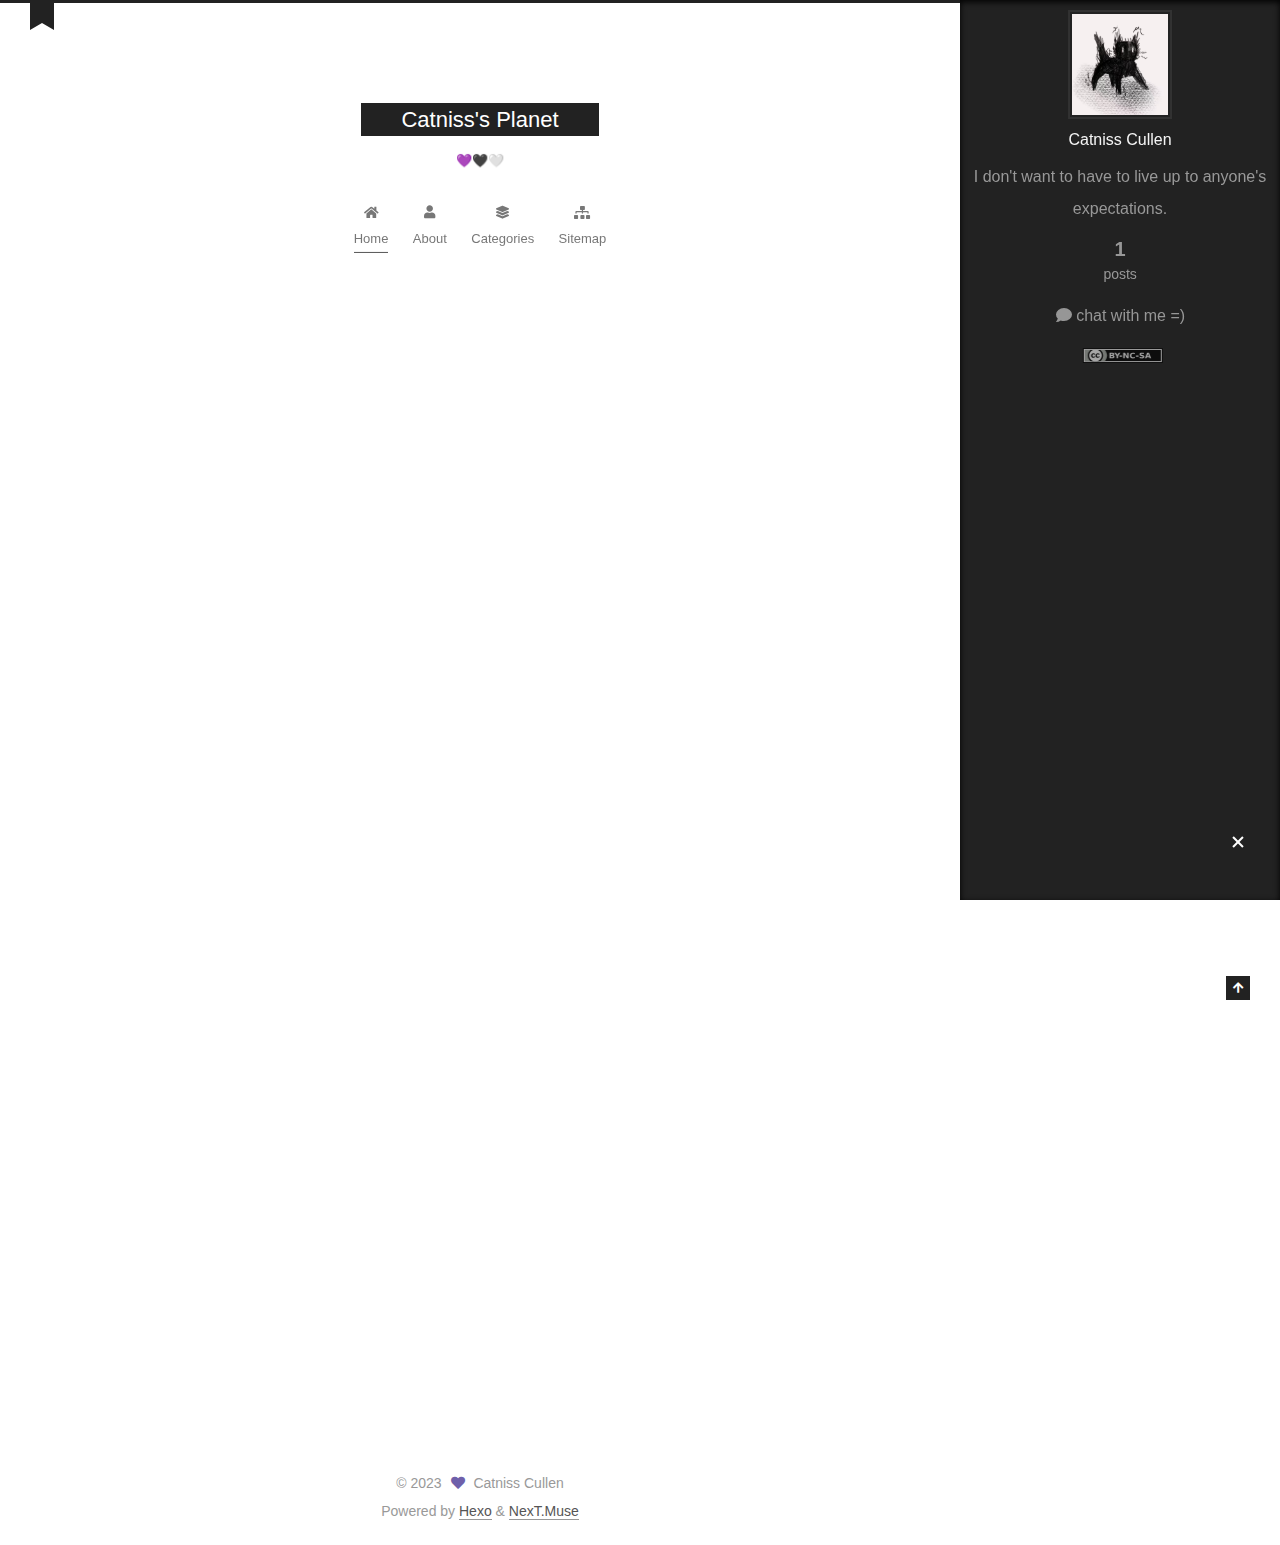
==== commit c00420ee: "Site updated: 2023-07-22 16:21:47" ====
--- a/index.html
+++ b/index.html
@@ -125,7 +125,7 @@
   </li>
         <li class="menu-item menu-item-categories">
 
-    <a href="/categories/" rel="section"><i class="layer-group fa-fw"></i>Categories</a>
+    <a href="/categories/" rel="section"><i class="fa fa-layer-group fa-fw"></i>Categories</a>
 
   </li>
         <li class="menu-item menu-item-sitemap">
--- a/css/main.css
+++ b/css/main.css
@@ -1219,7 +1219,7 @@
 }
 .links-of-author a::before,
 .links-of-author span.exturl::before {
-  background: #ffff46;
+  background: #05db8e;
   border-radius: 50%;
   content: ' ';
   display: inline-block;
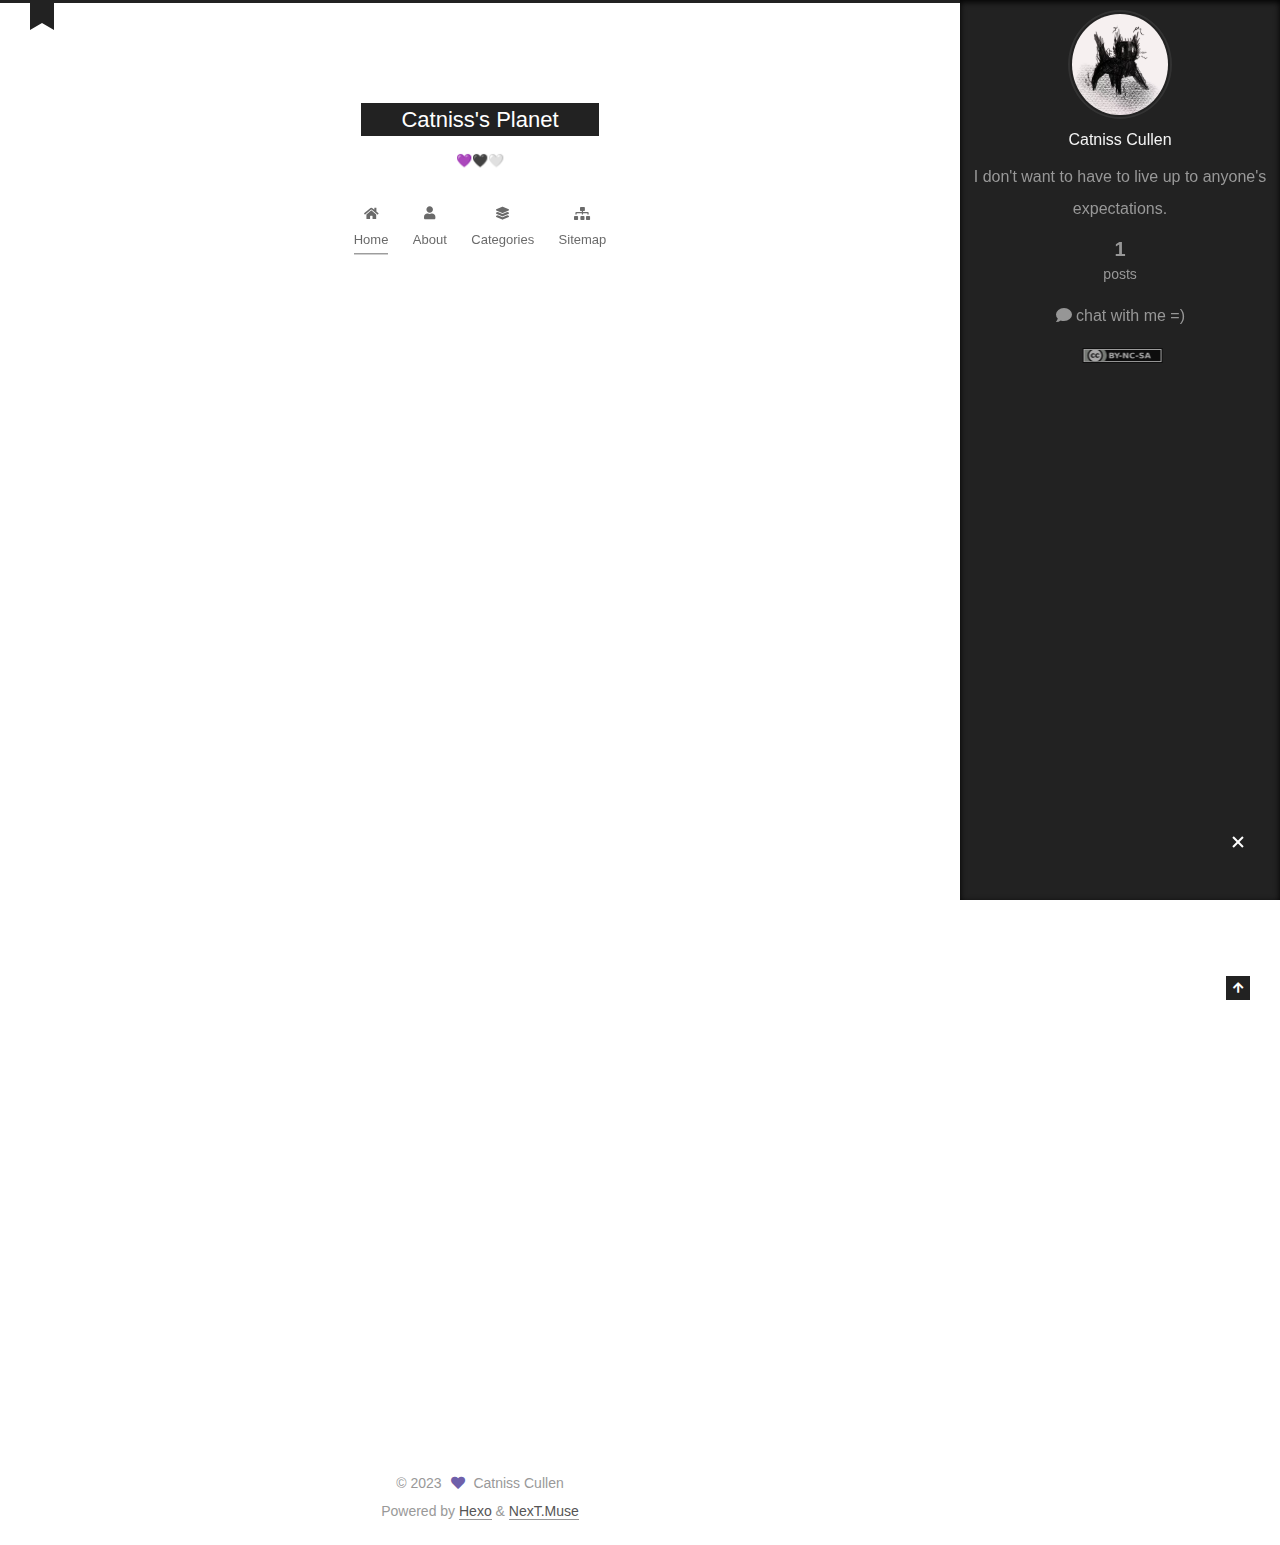
==== commit c1fab8c4: "Site updated: 2023-07-22 16:33:30" ====
--- a/index.html
+++ b/index.html
@@ -19,7 +19,7 @@
 
 <script id="hexo-configurations">
     var NexT = window.NexT || {};
-    var CONFIG = {"hostname":"catnisscoollen.top","root":"/","scheme":"Muse","version":"7.8.0","exturl":false,"sidebar":{"position":"right","display":"always","padding":10,"offset":9,"onmobile":"falses"},"copycode":{"enable":false,"show_result":false,"style":null},"back2top":{"enable":true,"sidebar":false,"scrollpercent":false},"bookmark":{"enable":true,"color":"#222","save":"auto"},"fancybox":false,"mediumzoom":false,"lazyload":false,"pangu":false,"comments":{"style":"tabs","active":null,"storage":true,"lazyload":false,"nav":null},"algolia":{"hits":{"per_page":10},"labels":{"input_placeholder":"Search for Posts","hits_empty":"We didn't find any results for the search: ${query}","hits_stats":"${hits} results found in ${time} ms"}},"localsearch":{"enable":false,"trigger":"auto","top_n_per_article":1,"unescape":false,"preload":false},"motion":{"enable":true,"async":false,"transition":{"post_block":"fadeIn","post_header":"slideDownIn","post_body":"slideDownIn","coll_header":"slideLeftIn","sidebar":"slideUpIn"}}};
+    var CONFIG = {"hostname":"catnisscoollen.top","root":"/","scheme":"Muse","version":"7.8.0","exturl":false,"sidebar":{"position":"right","display":"always","padding":10,"offset":9,"onmobile":false},"copycode":{"enable":false,"show_result":false,"style":null},"back2top":{"enable":true,"sidebar":false,"scrollpercent":false},"bookmark":{"enable":true,"color":"#222","save":"auto"},"fancybox":false,"mediumzoom":false,"lazyload":false,"pangu":false,"comments":{"style":"tabs","active":null,"storage":true,"lazyload":false,"nav":null},"algolia":{"hits":{"per_page":10},"labels":{"input_placeholder":"Search for Posts","hits_empty":"We didn't find any results for the search: ${query}","hits_stats":"${hits} results found in ${time} ms"}},"localsearch":{"enable":false,"trigger":"auto","top_n_per_article":1,"unescape":false,"preload":false},"motion":{"enable":true,"async":false,"transition":{"post_block":"fadeIn","post_header":"slideDownIn","post_body":"slideDownIn","coll_header":"slideLeftIn","sidebar":"slideUpIn"}}};
   </script>
 
   <meta name="description" content="I don&#39;t want to have to live up to anyone&#39;s expectations.">
--- a/css/main.css
+++ b/css/main.css
@@ -1161,6 +1161,11 @@
   position: fixed;
   top: 0;
 }
+@media (max-width: 991px) {
+  .sidebar {
+    display: none;
+  }
+}
 .sidebar-inner {
   color: #999;
   padding: 10px 10px;
@@ -1186,12 +1191,7 @@
   margin: 0 auto;
   max-width: 96px;
   padding: 2px;
-}
-.site-author-image {
-  transition: transform 1s ease-out;
-}
-.site-author-image:hover {
-  transform: rotateZ(360deg);
+  border-radius: 50%;
 }
 .site-author-name {
   color: #f5f5f5;
@@ -1219,7 +1219,7 @@
 }
 .links-of-author a::before,
 .links-of-author span.exturl::before {
-  background: #05db8e;
+  background: #220d6b;
   border-radius: 50%;
   content: ' ';
   display: inline-block;
@@ -1338,6 +1338,7 @@
   .sidebar-toggle {
     left: 20px;
     opacity: 0.8;
+    display: none;
   }
 }
 .sidebar-toggle:hover .toggle-line {
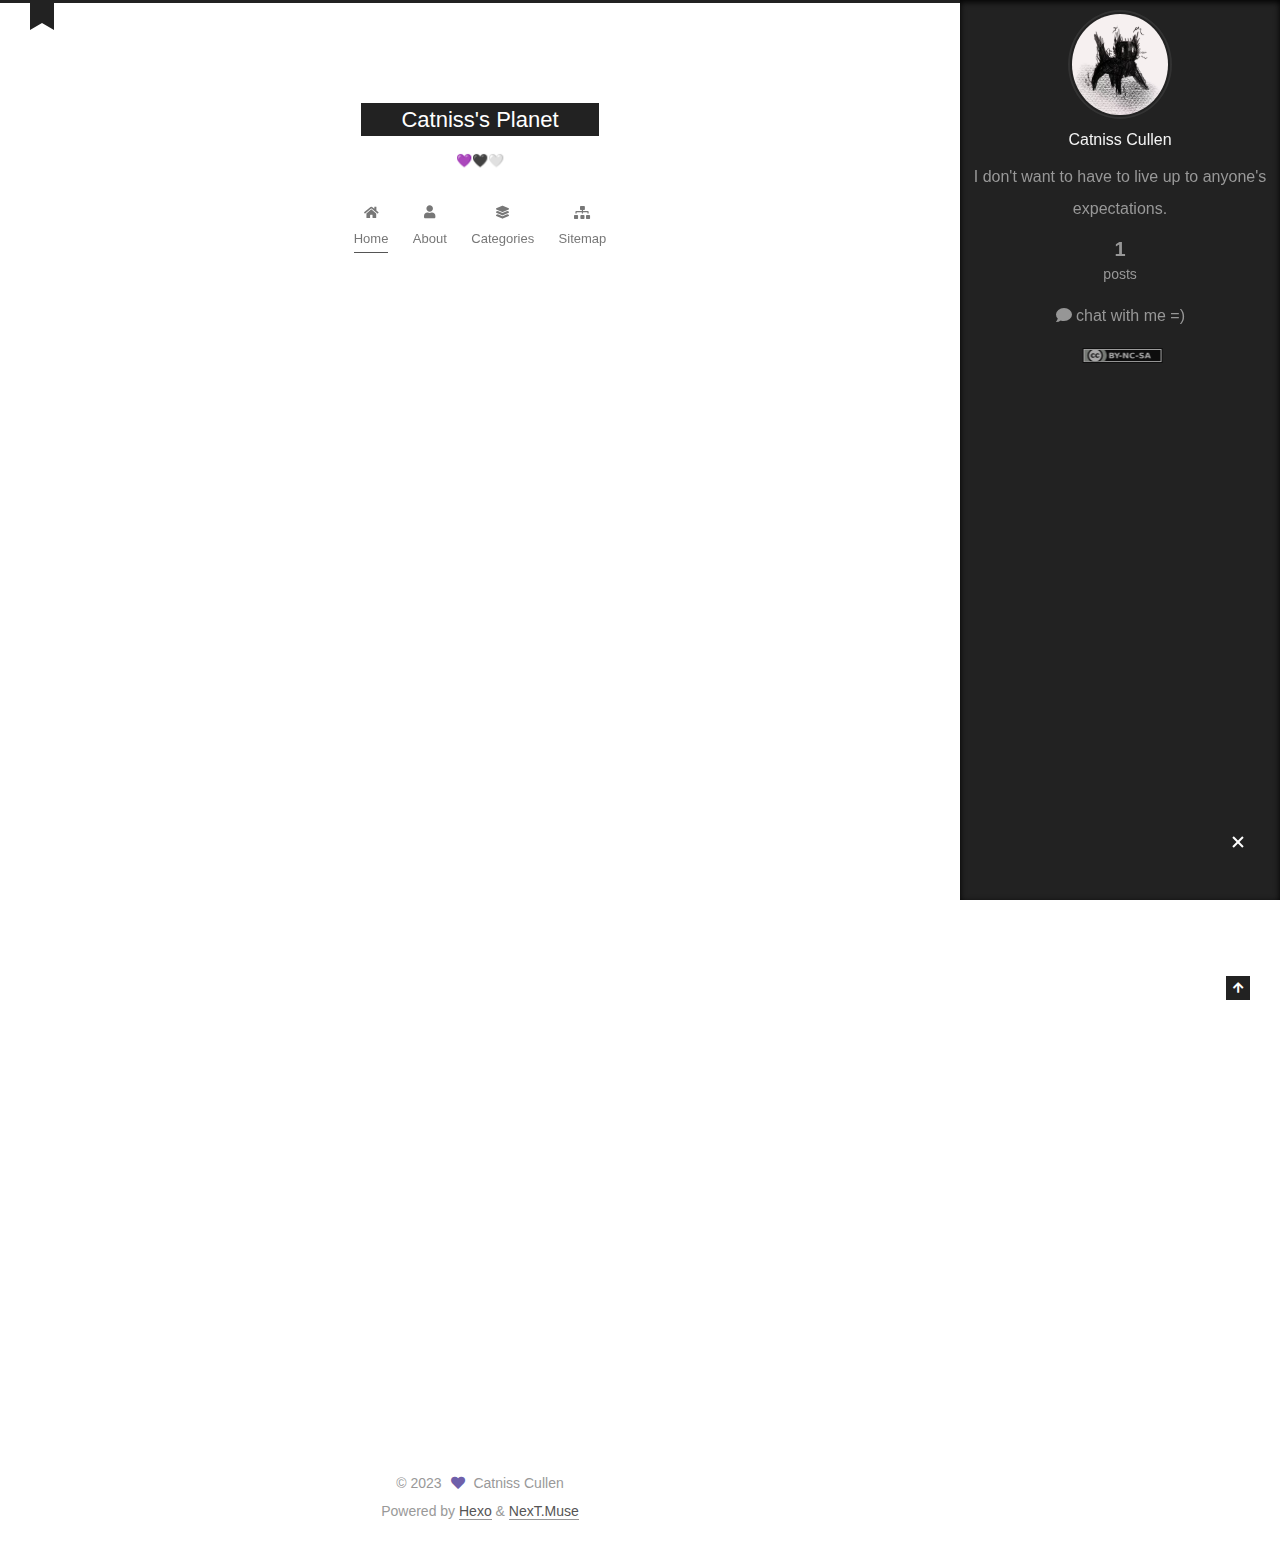
==== commit 0437b0e4: "Site updated: 2023-07-22 17:30:27" ====
--- a/index.html
+++ b/index.html
@@ -6,11 +6,9 @@
 <meta name="theme-color" content="#222">
 <meta name="generator" content="Hexo 6.3.0">
   <link rel="apple-touch-icon" sizes="180x180" href="/images/apple-touch-icon-next.png">
-  <link rel="icon" type="image/png" sizes="32x32" href="/images/favicon-32x32-next.png">
-  <link rel="icon" type="image/png" sizes="16x16" href="/images/favicon-16x16-next.png">
+  <link rel="icon" type="image/png" sizes="32x32" href="/images/icon_32.png">
+  <link rel="icon" type="image/png" sizes="16x16" href="/images/icon_16.png">
   <link rel="mask-icon" href="/images/logo.svg" color="#222">
-  <link rel="manifest" href="/images/manifest.json">
-  <meta name="msapplication-config" content="/images/browserconfig.xml">
 
 <link rel="stylesheet" href="/css/main.css">
 
--- a/css/main.css
+++ b/css/main.css
@@ -1219,7 +1219,7 @@
 }
 .links-of-author a::before,
 .links-of-author span.exturl::before {
-  background: #220d6b;
+  background: #ac872a;
   border-radius: 50%;
   content: ' ';
   display: inline-block;
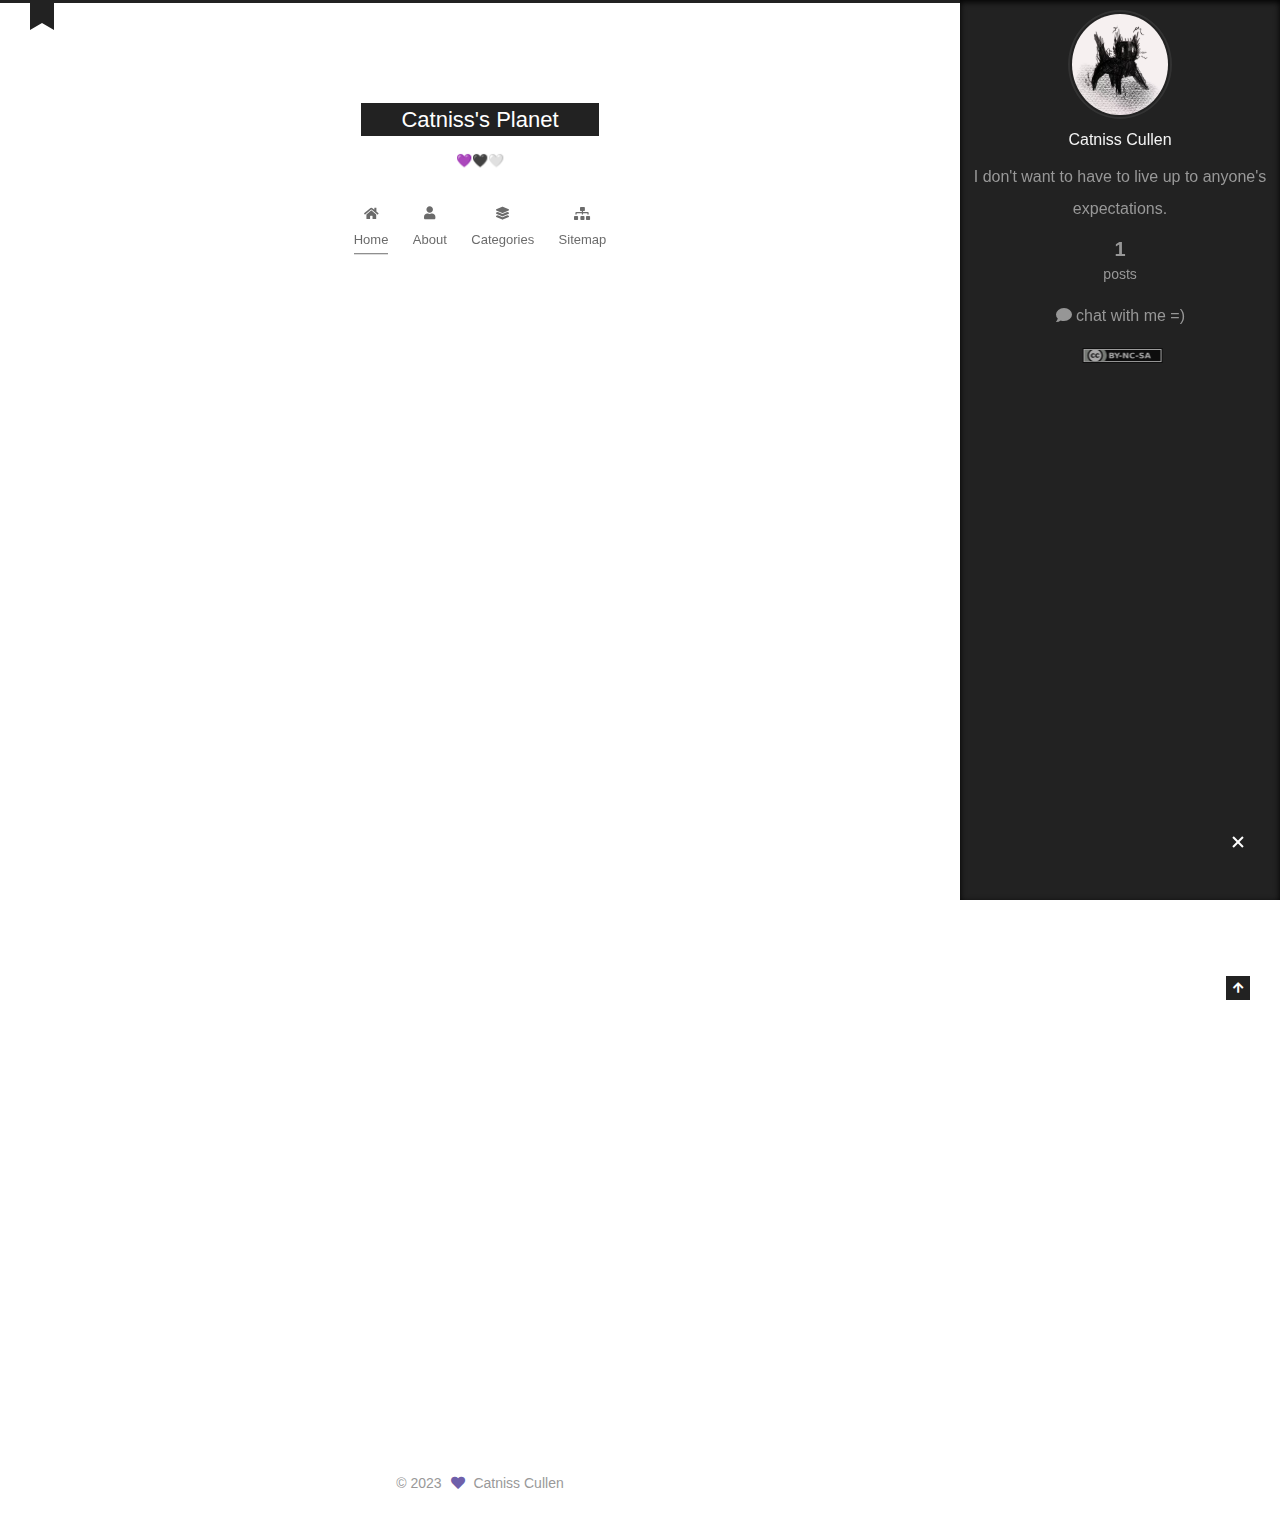
==== commit 61178315: "Site updated: 2023-07-22 17:33:20" ====
--- a/index.html
+++ b/index.html
@@ -334,8 +334,6 @@
   </span>
   <span class="author" itemprop="copyrightHolder">Catniss Cullen</span>
 </div>
-  <div class="powered-by">Powered by <a href="https://hexo.io/" class="theme-link" rel="noopener" target="_blank">Hexo</a> & <a href="https://muse.theme-next.org/" class="theme-link" rel="noopener" target="_blank">NexT.Muse</a>
-  </div>
 
         
 
--- a/css/main.css
+++ b/css/main.css
@@ -1219,7 +1219,7 @@
 }
 .links-of-author a::before,
 .links-of-author span.exturl::before {
-  background: #ac872a;
+  background: #21c82a;
   border-radius: 50%;
   content: ' ';
   display: inline-block;
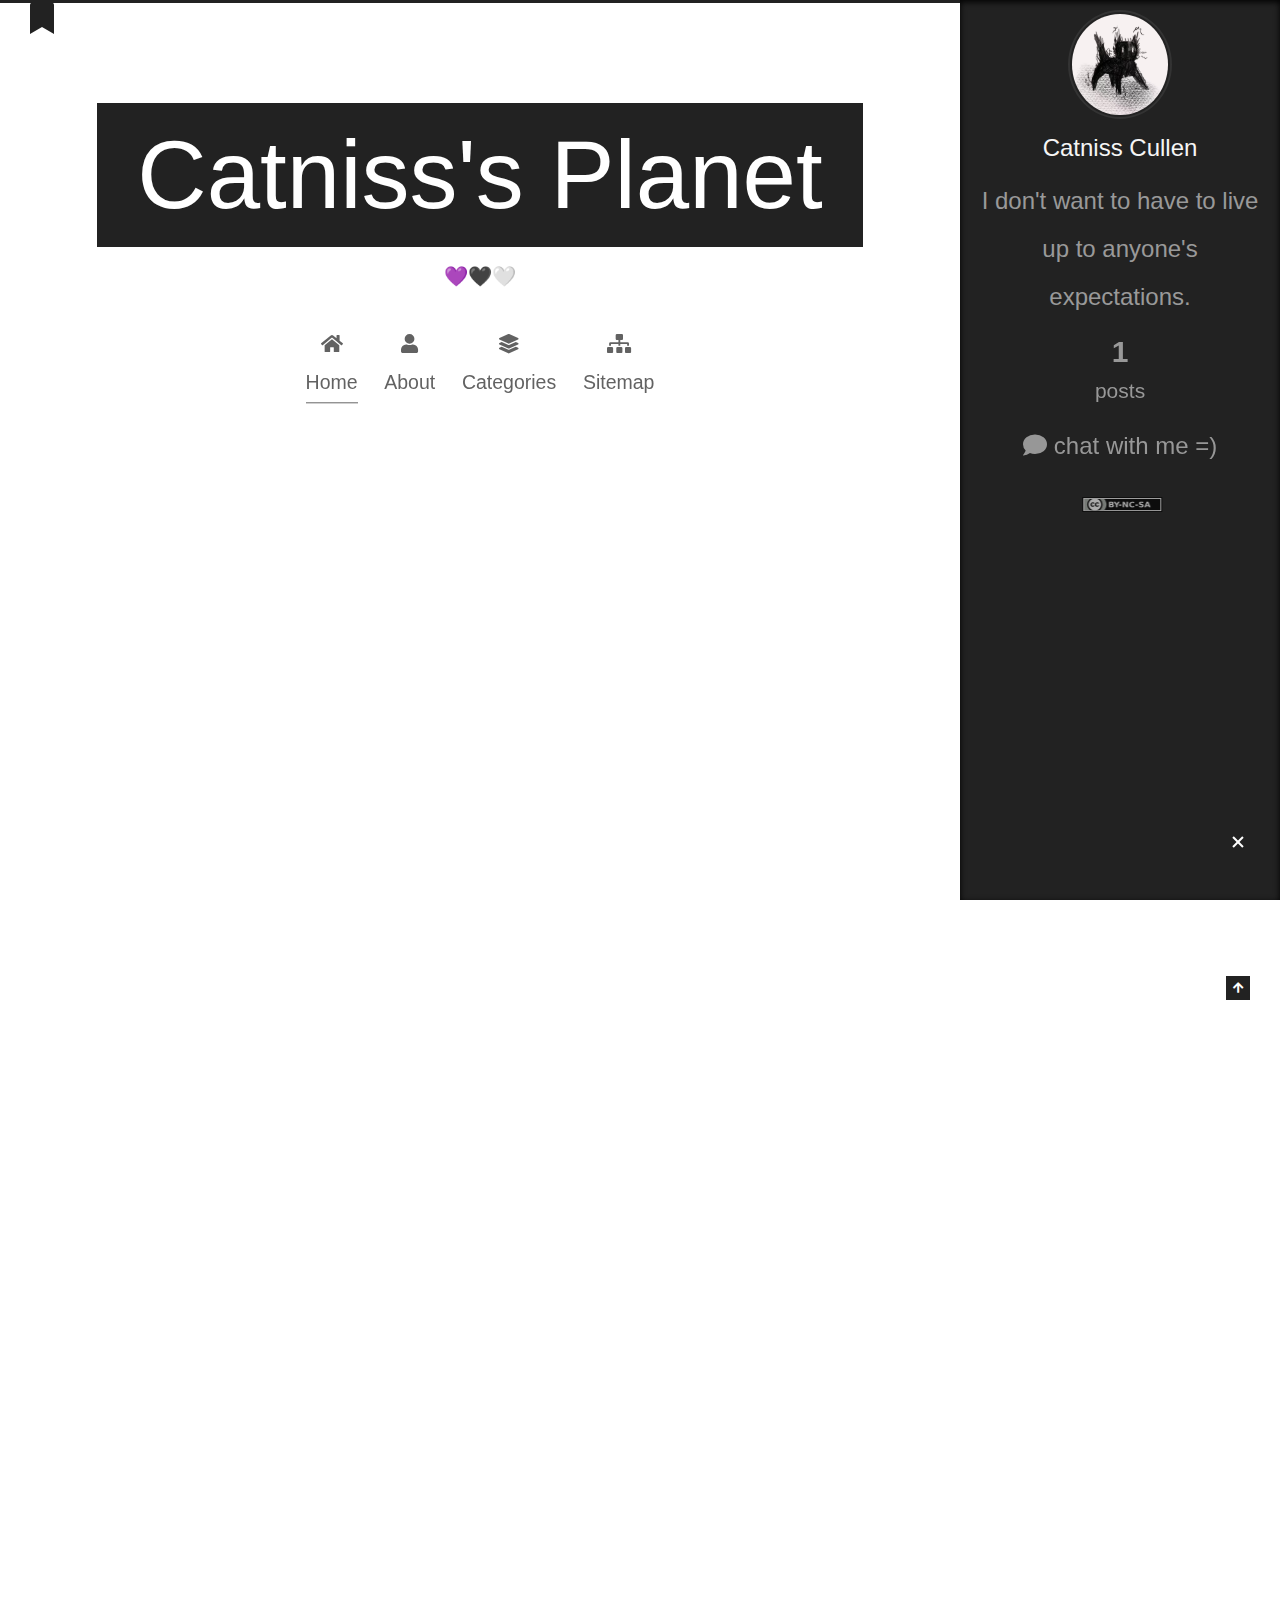
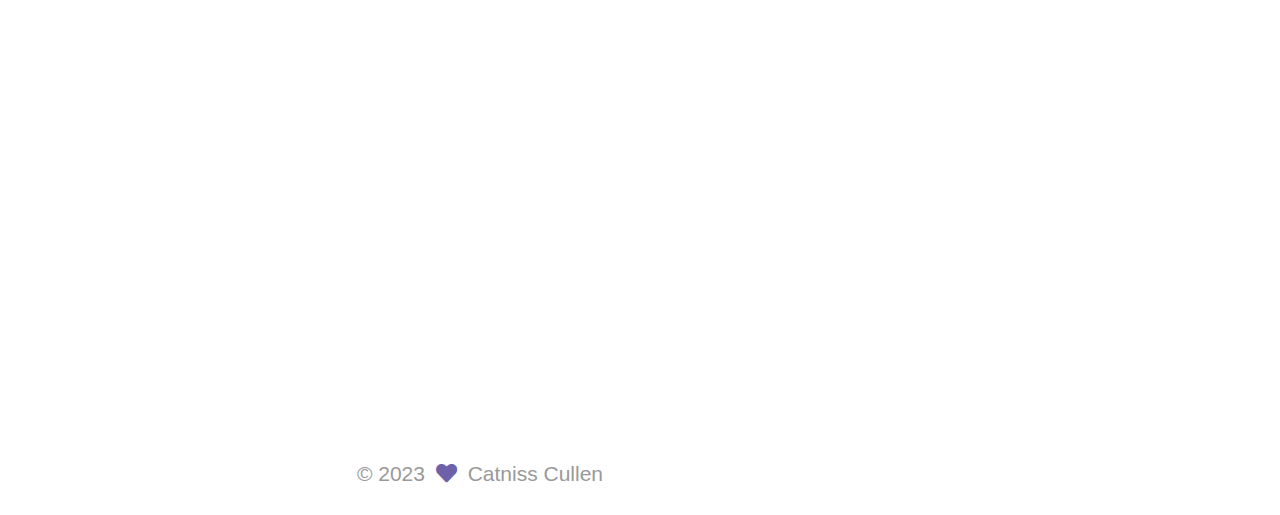
==== commit f063e283: "Site updated: 2023-07-22 18:03:05" ====
--- a/index.html
+++ b/index.html
@@ -12,7 +12,7 @@
 
 <link rel="stylesheet" href="/css/main.css">
 
-
+<link rel="stylesheet" href="https://fonts.google.com/css?family=EB Garamond:300,300italic,400,400italic,700,700italic|PT Serif:300,300italic,400,400italic,700,700italic|VT323:300,300italic,400,400italic,700,700italic|PT Mono:300,300italic,400,400italic,700,700italic&display=swap&subset=latin,latin-ext">
 <link rel="stylesheet" href="/lib/font-awesome/css/all.min.css">
 
 <script id="hexo-configurations">
--- a/css/main.css
+++ b/css/main.css
@@ -205,8 +205,8 @@
 body {
   background: var(--body-bg-color);
   color: var(--text-color);
-  font-family: 'Lato', "PingFang SC", "Microsoft YaHei", sans-serif;
-  font-size: 1em;
+  font-family: 'EB Garamond', "PingFang SC", "Microsoft YaHei", sans-serif;
+  font-size: 1.5em;
   line-height: 2;
 }
 @media (max-width: 991px) {
@@ -221,28 +221,28 @@
 h4,
 h5,
 h6 {
-  font-family: 'Lato', "PingFang SC", "Microsoft YaHei", sans-serif;
+  font-family: 'VT323', 'EB Garamond', "PingFang SC", "Microsoft YaHei", sans-serif;
   font-weight: bold;
   line-height: 1.5;
   margin: 20px 0 15px;
 }
 h1 {
+  font-size: 1.875em;
+}
+h2 {
+  font-size: 1.75em;
+}
+h3 {
+  font-size: 1.625em;
+}
+h4 {
   font-size: 1.5em;
 }
-h2 {
+h5 {
   font-size: 1.375em;
 }
-h3 {
+h6 {
   font-size: 1.25em;
-}
-h4 {
-  font-size: 1.125em;
-}
-h5 {
-  font-size: 1em;
-}
-h6 {
-  font-size: 0.875em;
 }
 p {
   margin: 0 0 20px 0;
@@ -416,7 +416,7 @@
 }
 pre,
 code {
-  font-family: consolas, Menlo, monospace, "PingFang SC", "Microsoft YaHei";
+  font-family: 'PT Mono', consolas, Menlo, monospace, "PingFang SC", "Microsoft YaHei";
 }
 code {
   background: #eee;
@@ -1002,7 +1002,7 @@
   border-bottom: none;
   color: var(--brand-color);
   display: inline-block;
-  line-height: 1.375em;
+  line-height: 4em;
   padding: 0 40px;
   position: relative;
 }
@@ -1010,8 +1010,8 @@
   color: var(--brand-hover-color);
 }
 .site-title {
-  font-family: 'Lato', "PingFang SC", "Microsoft YaHei", sans-serif;
-  font-size: 1.375em;
+  font-family: 'PT Serif', 'EB Garamond', "PingFang SC", "Microsoft YaHei", sans-serif;
+  font-size: 4em;
   font-weight: normal;
   margin: 0;
 }
@@ -1219,7 +1219,7 @@
 }
 .links-of-author a::before,
 .links-of-author span.exturl::before {
-  background: #21c82a;
+  background: #ffff32;
   border-radius: 50%;
   content: ' ';
   display: inline-block;
@@ -1564,7 +1564,7 @@
   }
 }
 .reading-progress-bar {
-  background: #37c6c0;
+  background: #6f60aa;
   display: block;
   height: 3px;
   left: 0;
@@ -1574,7 +1574,7 @@
   top: 0;
 }
 .post-body {
-  font-family: 'Lato', "PingFang SC", "Microsoft YaHei", sans-serif;
+  font-family: 'EB Garamond', 'EB Garamond', "PingFang SC", "Microsoft YaHei", sans-serif;
   overflow-wrap: break-word;
   word-wrap: break-word;
 }
@@ -1872,7 +1872,7 @@
 }
 .posts-expand .post-meta {
   color: #999;
-  font-family: 'Lato', "PingFang SC", "Microsoft YaHei", sans-serif;
+  font-family: 'EB Garamond', 'EB Garamond', "PingFang SC", "Microsoft YaHei", sans-serif;
   font-size: 0.75em;
   margin: 3px 0 60px 0;
   text-align: center;
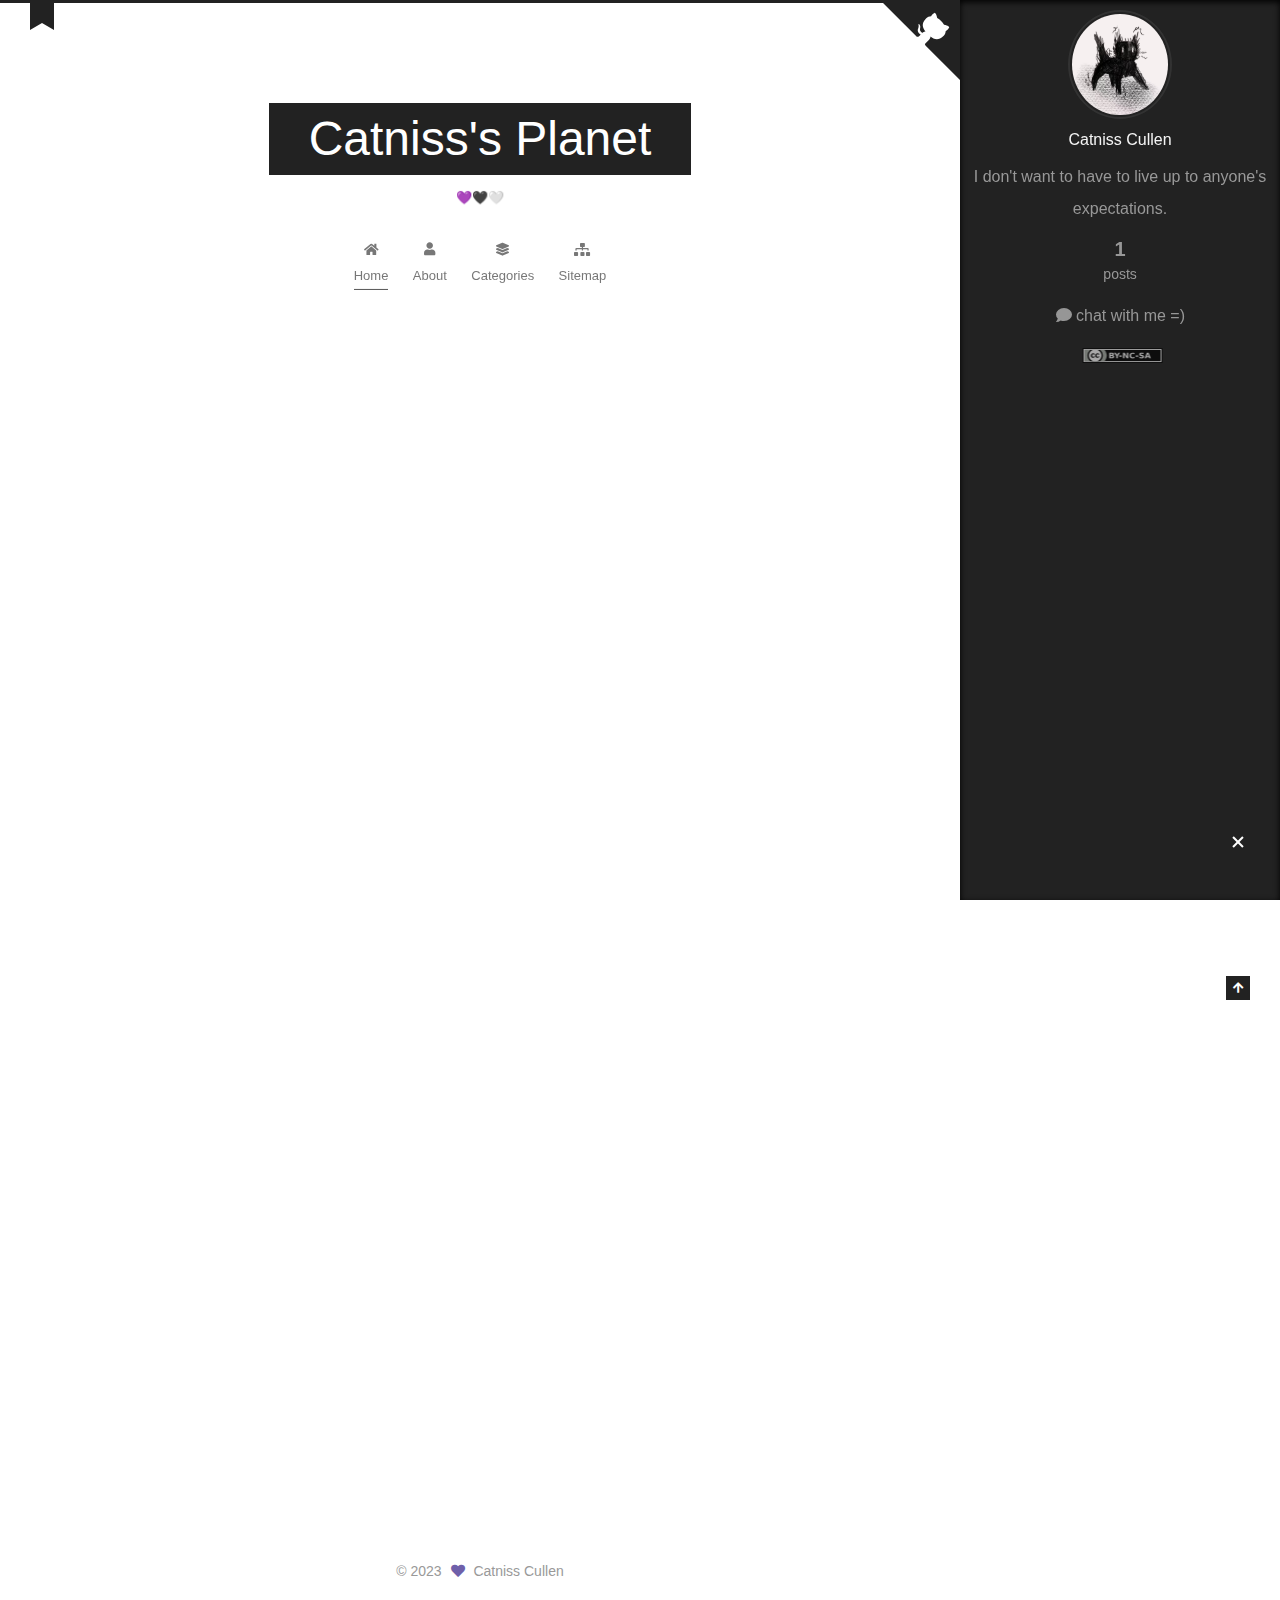
==== commit 796b7ac6: "Site updated: 2023-08-01 16:41:32" ====
--- a/index.html
+++ b/index.html
@@ -12,7 +12,7 @@
 
 <link rel="stylesheet" href="/css/main.css">
 
-<link rel="stylesheet" href="https://fonts.google.com/css?family=EB Garamond:300,300italic,400,400italic,700,700italic|PT Serif:300,300italic,400,400italic,700,700italic|VT323:300,300italic,400,400italic,700,700italic|PT Mono:300,300italic,400,400italic,700,700italic&display=swap&subset=latin,latin-ext">
+<link rel="stylesheet" href="https://fonts.google.com/css?family=EB Garamond:300,300italic,400,400italic,700,700italic|Noto Serif SC:300,300italic,400,400italic,700,700italic|VT323:300,300italic,400,400italic,700,700italic|Roboto Mono:300,300italic,400,400italic,700,700italic&display=swap&subset=latin,latin-ext">
 <link rel="stylesheet" href="/lib/font-awesome/css/all.min.css">
 
 <script id="hexo-configurations">
@@ -147,6 +147,8 @@
   </div>
   <div class="reading-progress-bar"></div>
   <a role="button" class="book-mark-link book-mark-link-fixed"></a>
+
+  <a href="https://github.com/Catniss%20Cullen" class="github-corner" title="Follow me on GitHub" aria-label="Follow me on GitHub" rel="noopener" target="_blank"><svg width="80" height="80" viewBox="0 0 250 250" aria-hidden="true"><path d="M0,0 L115,115 L130,115 L142,142 L250,250 L250,0 Z"></path><path d="M128.3,109.0 C113.8,99.7 119.0,89.6 119.0,89.6 C122.0,82.7 120.5,78.6 120.5,78.6 C119.2,72.0 123.4,76.3 123.4,76.3 C127.3,80.9 125.5,87.3 125.5,87.3 C122.9,97.6 130.6,101.9 134.4,103.2" fill="currentColor" style="transform-origin: 130px 106px;" class="octo-arm"></path><path d="M115.0,115.0 C114.9,115.1 118.7,116.5 119.8,115.4 L133.7,101.6 C136.9,99.2 139.9,98.4 142.2,98.6 C133.8,88.0 127.5,74.4 143.8,58.0 C148.5,53.4 154.0,51.2 159.7,51.0 C160.3,49.4 163.2,43.6 171.4,40.1 C171.4,40.1 176.1,42.5 178.8,56.2 C183.1,58.6 187.2,61.8 190.9,65.4 C194.5,69.0 197.7,73.2 200.1,77.6 C213.8,80.2 216.3,84.9 216.3,84.9 C212.7,93.1 206.9,96.0 205.4,96.6 C205.1,102.4 203.0,107.8 198.3,112.5 C181.9,128.9 168.3,122.5 157.7,114.1 C157.9,116.9 156.7,120.9 152.7,124.9 L141.0,136.5 C139.8,137.7 141.6,141.9 141.8,141.8 Z" fill="currentColor" class="octo-body"></path></svg></a>
 
 
     <main class="main">
--- a/css/main.css
+++ b/css/main.css
@@ -206,7 +206,7 @@
   background: var(--body-bg-color);
   color: var(--text-color);
   font-family: 'EB Garamond', "PingFang SC", "Microsoft YaHei", sans-serif;
-  font-size: 1.5em;
+  font-size: 1em;
   line-height: 2;
 }
 @media (max-width: 991px) {
@@ -416,7 +416,7 @@
 }
 pre,
 code {
-  font-family: 'PT Mono', consolas, Menlo, monospace, "PingFang SC", "Microsoft YaHei";
+  font-family: 'Roboto Mono', consolas, Menlo, monospace, "PingFang SC", "Microsoft YaHei";
 }
 code {
   background: #eee;
@@ -1002,7 +1002,7 @@
   border-bottom: none;
   color: var(--brand-color);
   display: inline-block;
-  line-height: 4em;
+  line-height: 3em;
   padding: 0 40px;
   position: relative;
 }
@@ -1010,8 +1010,8 @@
   color: var(--brand-hover-color);
 }
 .site-title {
-  font-family: 'PT Serif', 'EB Garamond', "PingFang SC", "Microsoft YaHei", sans-serif;
-  font-size: 4em;
+  font-family: 'Noto Serif SC', 'EB Garamond', "PingFang SC", "Microsoft YaHei", sans-serif;
+  font-size: 3em;
   font-weight: normal;
   margin: 0;
 }
@@ -1154,6 +1154,70 @@
 .book-mark-link-fixed {
   top: -2px;
 }
+.github-corner :hover .octo-arm {
+  animation: octocat-wave 560ms ease-in-out;
+}
+.github-corner svg {
+  border: 0;
+  color: #fff;
+  fill: #222;
+  position: absolute;
+  right: 0;
+  top: 0;
+  z-index: 1000;
+}
+@media (max-width: 991px) {
+  .github-corner .github-corner:hover .octo-arm {
+    animation: none;
+  }
+  .github-corner .github-corner .octo-arm {
+    animation: octocat-wave 560ms ease-in-out;
+  }
+}
+@-moz-keyframes octocat-wave {
+  0%, 100% {
+    transform: rotate(0);
+  }
+  20%, 60% {
+    transform: rotate(-25deg);
+  }
+  40%, 80% {
+    transform: rotate(10deg);
+  }
+}
+@-webkit-keyframes octocat-wave {
+  0%, 100% {
+    transform: rotate(0);
+  }
+  20%, 60% {
+    transform: rotate(-25deg);
+  }
+  40%, 80% {
+    transform: rotate(10deg);
+  }
+}
+@-o-keyframes octocat-wave {
+  0%, 100% {
+    transform: rotate(0);
+  }
+  20%, 60% {
+    transform: rotate(-25deg);
+  }
+  40%, 80% {
+    transform: rotate(10deg);
+  }
+}
+@keyframes octocat-wave {
+  0%, 100% {
+    transform: rotate(0);
+  }
+  20%, 60% {
+    transform: rotate(-25deg);
+  }
+  40%, 80% {
+    transform: rotate(10deg);
+  }
+}
 .sidebar {
   background: #222;
   bottom: 0;
@@ -1219,7 +1283,7 @@
 }
 .links-of-author a::before,
 .links-of-author span.exturl::before {
-  background: #ffff32;
+  background: #c640e5;
   border-radius: 50%;
   content: ' ';
   display: inline-block;
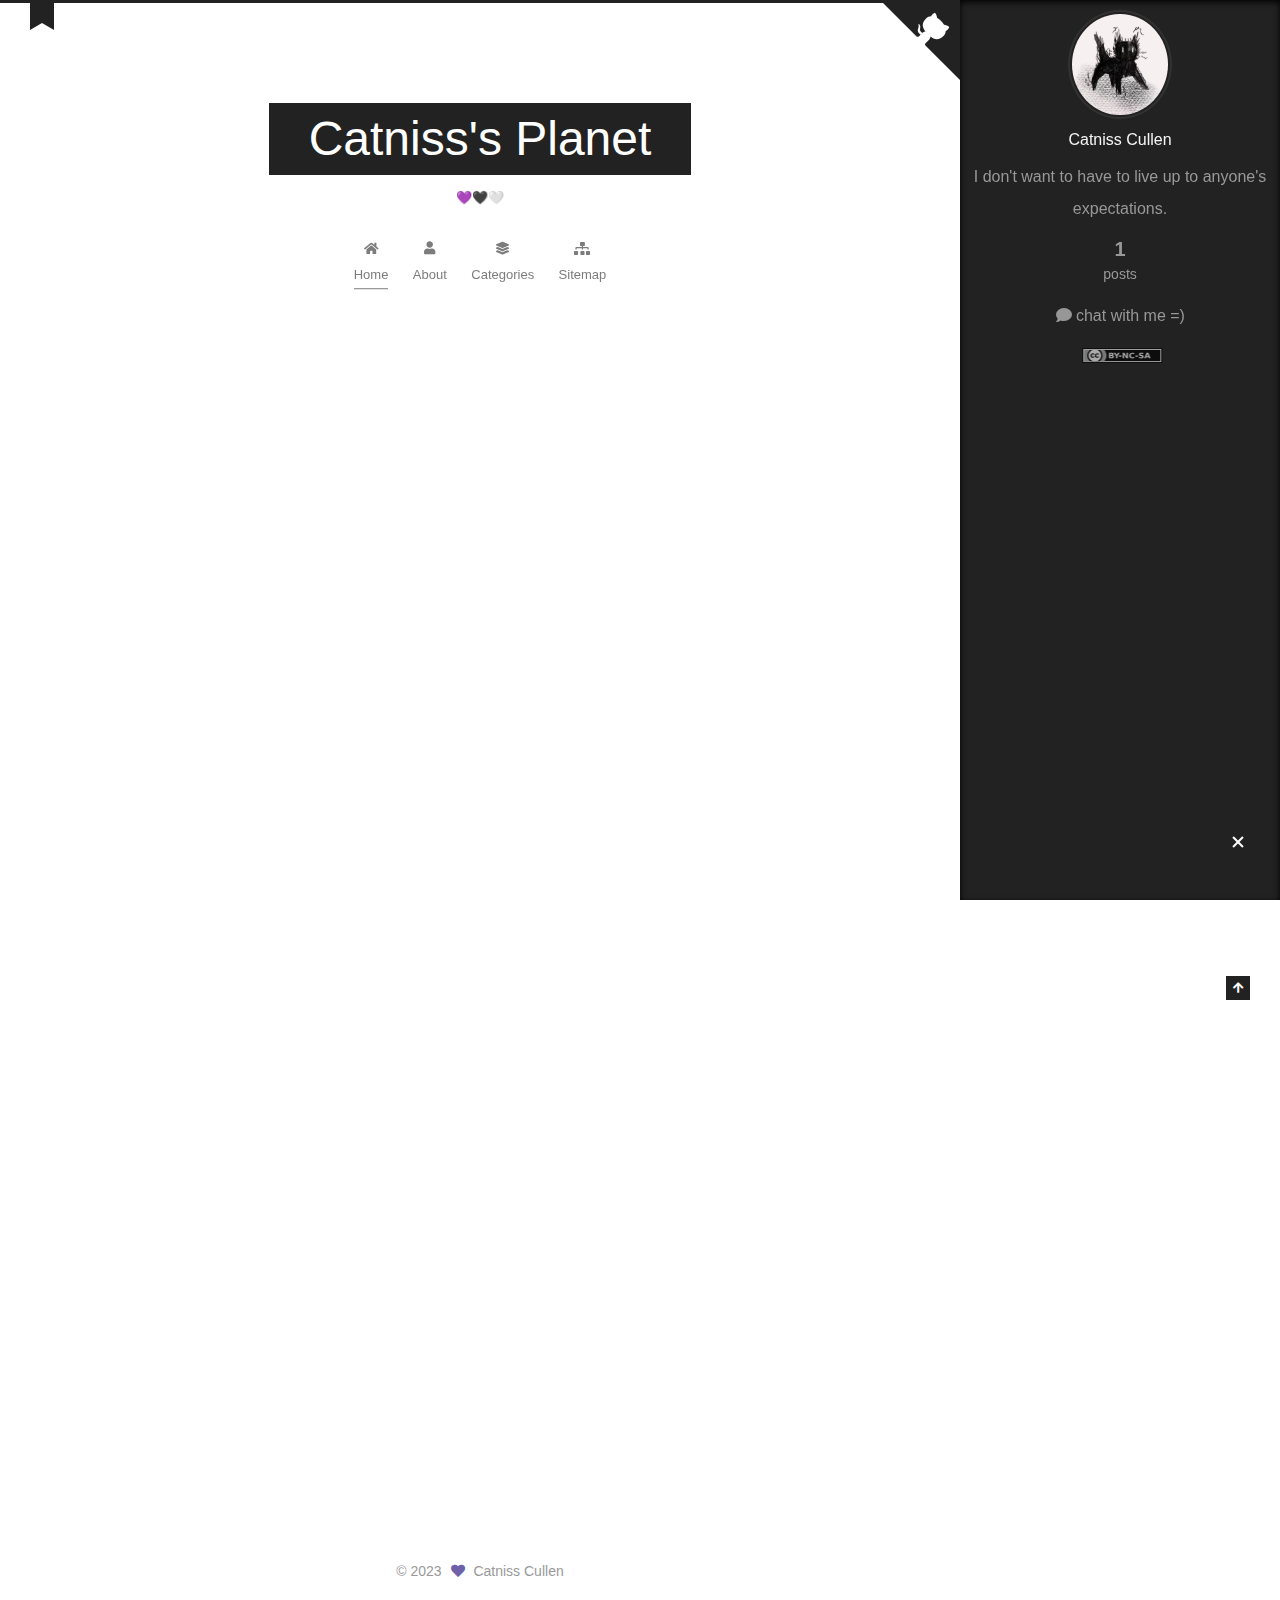
==== commit d2ca5c36: "Site updated: 2023-08-01 16:49:17" ====
--- a/index.html
+++ b/index.html
@@ -12,7 +12,7 @@
 
 <link rel="stylesheet" href="/css/main.css">
 
-<link rel="stylesheet" href="https://fonts.google.com/css?family=EB Garamond:300,300italic,400,400italic,700,700italic|Noto Serif SC:300,300italic,400,400italic,700,700italic|VT323:300,300italic,400,400italic,700,700italic|Roboto Mono:300,300italic,400,400italic,700,700italic&display=swap&subset=latin,latin-ext">
+<link rel="stylesheet" href="https://fonts.google.com/css?family=EB Garamond:300,300italic,400,400italic,700,700italic|PT Serif:300,300italic,400,400italic,700,700italic|VT323:300,300italic,400,400italic,700,700italic|Roboto Mono:300,300italic,400,400italic,700,700italic&display=swap&subset=latin,latin-ext">
 <link rel="stylesheet" href="/lib/font-awesome/css/all.min.css">
 
 <script id="hexo-configurations">
@@ -148,7 +148,7 @@
   <div class="reading-progress-bar"></div>
   <a role="button" class="book-mark-link book-mark-link-fixed"></a>
 
-  <a href="https://github.com/Catniss%20Cullen" class="github-corner" title="Follow me on GitHub" aria-label="Follow me on GitHub" rel="noopener" target="_blank"><svg width="80" height="80" viewBox="0 0 250 250" aria-hidden="true"><path d="M0,0 L115,115 L130,115 L142,142 L250,250 L250,0 Z"></path><path d="M128.3,109.0 C113.8,99.7 119.0,89.6 119.0,89.6 C122.0,82.7 120.5,78.6 120.5,78.6 C119.2,72.0 123.4,76.3 123.4,76.3 C127.3,80.9 125.5,87.3 125.5,87.3 C122.9,97.6 130.6,101.9 134.4,103.2" fill="currentColor" style="transform-origin: 130px 106px;" class="octo-arm"></path><path d="M115.0,115.0 C114.9,115.1 118.7,116.5 119.8,115.4 L133.7,101.6 C136.9,99.2 139.9,98.4 142.2,98.6 C133.8,88.0 127.5,74.4 143.8,58.0 C148.5,53.4 154.0,51.2 159.7,51.0 C160.3,49.4 163.2,43.6 171.4,40.1 C171.4,40.1 176.1,42.5 178.8,56.2 C183.1,58.6 187.2,61.8 190.9,65.4 C194.5,69.0 197.7,73.2 200.1,77.6 C213.8,80.2 216.3,84.9 216.3,84.9 C212.7,93.1 206.9,96.0 205.4,96.6 C205.1,102.4 203.0,107.8 198.3,112.5 C181.9,128.9 168.3,122.5 157.7,114.1 C157.9,116.9 156.7,120.9 152.7,124.9 L141.0,136.5 C139.8,137.7 141.6,141.9 141.8,141.8 Z" fill="currentColor" class="octo-body"></path></svg></a>
+  <a href="https://github.com/CatnissCullen" class="github-corner" title="Follow me on GitHub" aria-label="Follow me on GitHub" rel="noopener" target="_blank"><svg width="80" height="80" viewBox="0 0 250 250" aria-hidden="true"><path d="M0,0 L115,115 L130,115 L142,142 L250,250 L250,0 Z"></path><path d="M128.3,109.0 C113.8,99.7 119.0,89.6 119.0,89.6 C122.0,82.7 120.5,78.6 120.5,78.6 C119.2,72.0 123.4,76.3 123.4,76.3 C127.3,80.9 125.5,87.3 125.5,87.3 C122.9,97.6 130.6,101.9 134.4,103.2" fill="currentColor" style="transform-origin: 130px 106px;" class="octo-arm"></path><path d="M115.0,115.0 C114.9,115.1 118.7,116.5 119.8,115.4 L133.7,101.6 C136.9,99.2 139.9,98.4 142.2,98.6 C133.8,88.0 127.5,74.4 143.8,58.0 C148.5,53.4 154.0,51.2 159.7,51.0 C160.3,49.4 163.2,43.6 171.4,40.1 C171.4,40.1 176.1,42.5 178.8,56.2 C183.1,58.6 187.2,61.8 190.9,65.4 C194.5,69.0 197.7,73.2 200.1,77.6 C213.8,80.2 216.3,84.9 216.3,84.9 C212.7,93.1 206.9,96.0 205.4,96.6 C205.1,102.4 203.0,107.8 198.3,112.5 C181.9,128.9 168.3,122.5 157.7,114.1 C157.9,116.9 156.7,120.9 152.7,124.9 L141.0,136.5 C139.8,137.7 141.6,141.9 141.8,141.8 Z" fill="currentColor" class="octo-body"></path></svg></a>
 
 
     <main class="main">
--- a/css/main.css
+++ b/css/main.css
@@ -1010,7 +1010,7 @@
   color: var(--brand-hover-color);
 }
 .site-title {
-  font-family: 'Noto Serif SC', 'EB Garamond', "PingFang SC", "Microsoft YaHei", sans-serif;
+  font-family: 'PT Serif', 'EB Garamond', "PingFang SC", "Microsoft YaHei", sans-serif;
   font-size: 3em;
   font-weight: normal;
   margin: 0;
@@ -1283,7 +1283,7 @@
 }
 .links-of-author a::before,
 .links-of-author span.exturl::before {
-  background: #c640e5;
+  background: #fff;
   border-radius: 50%;
   content: ' ';
   display: inline-block;
